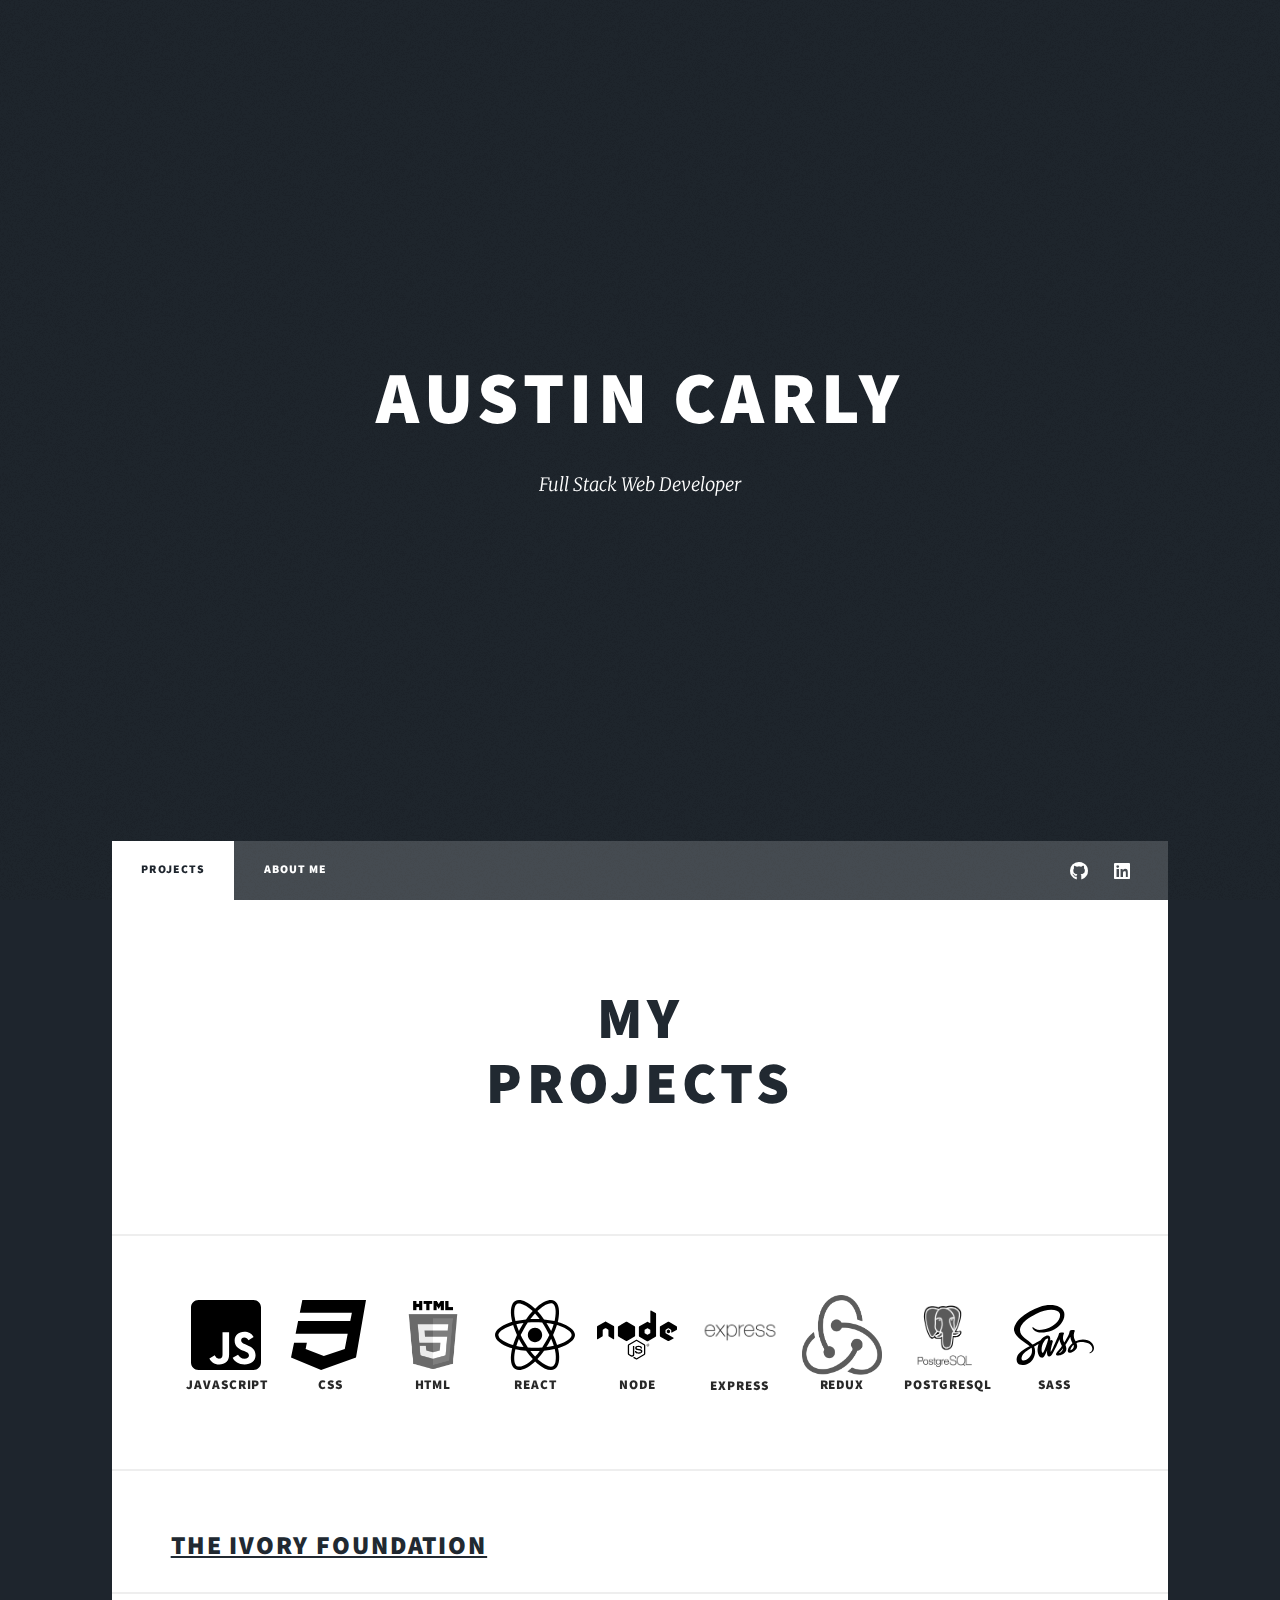
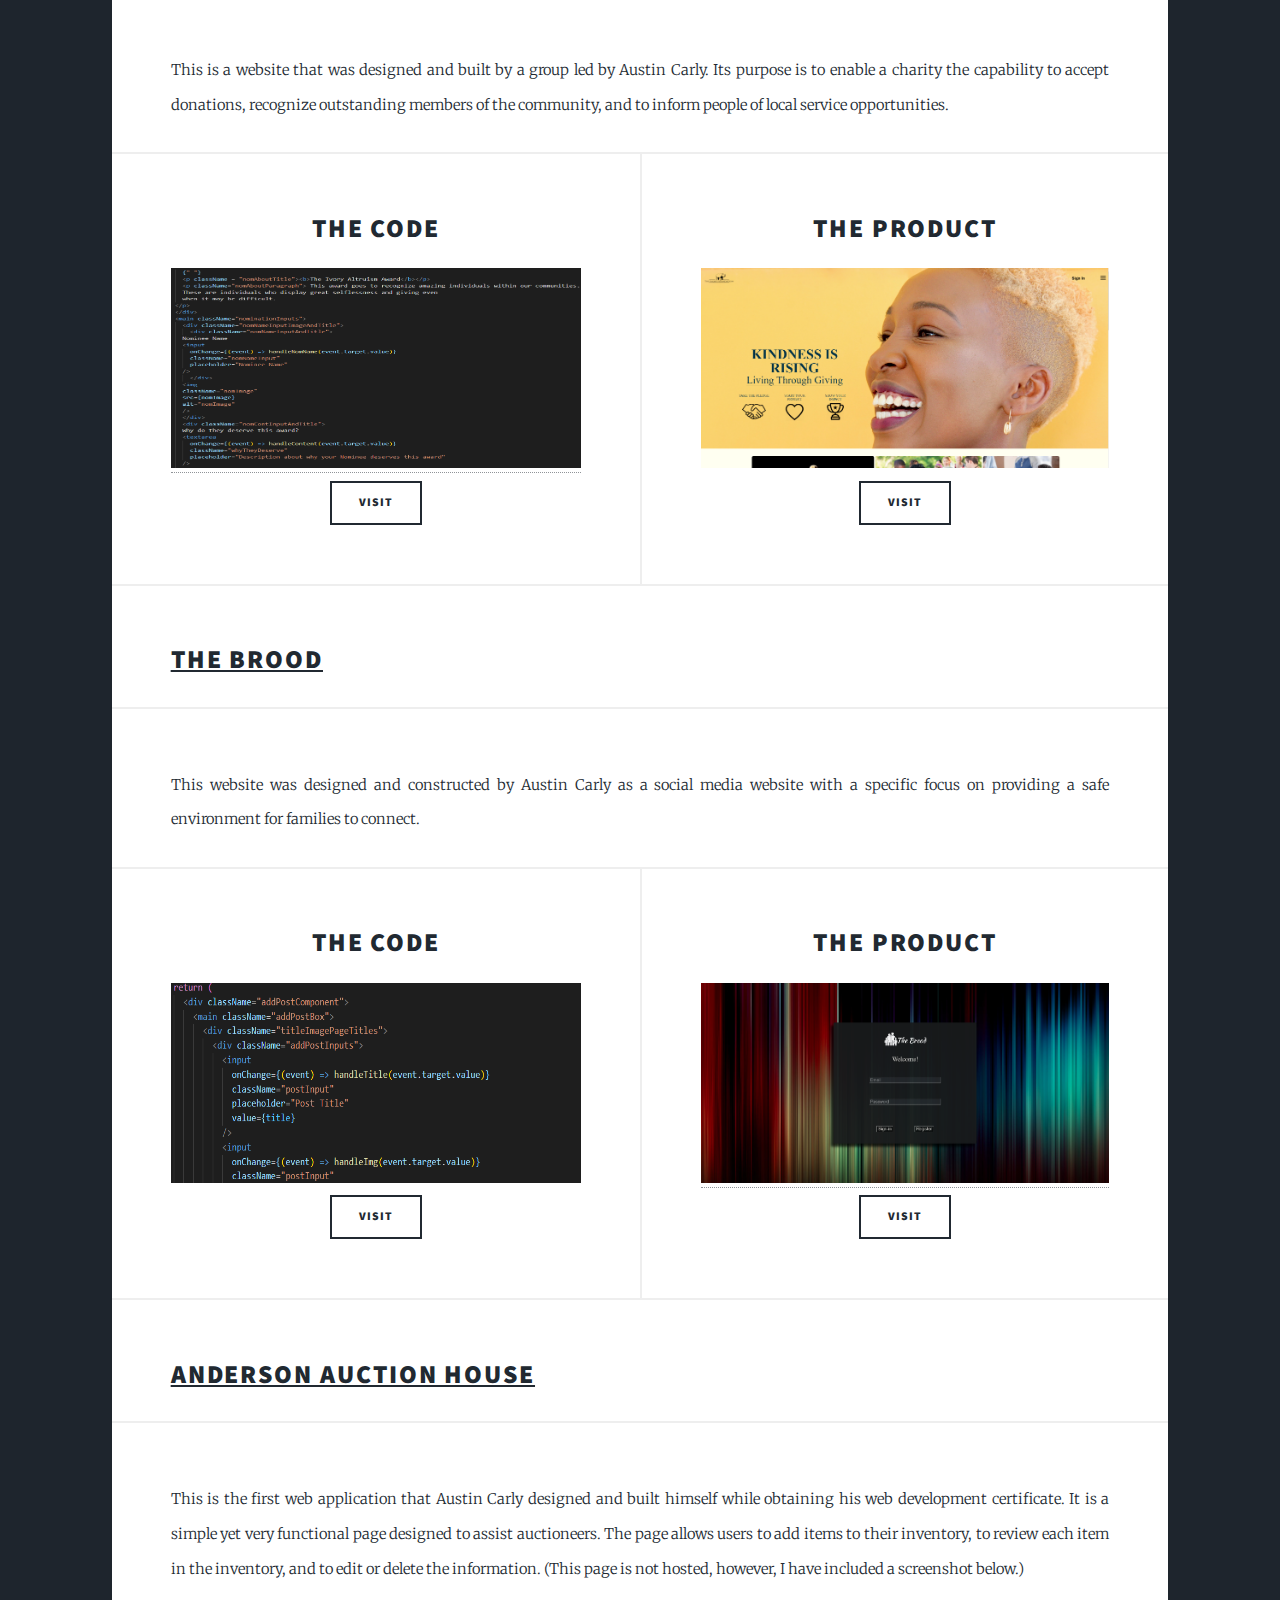
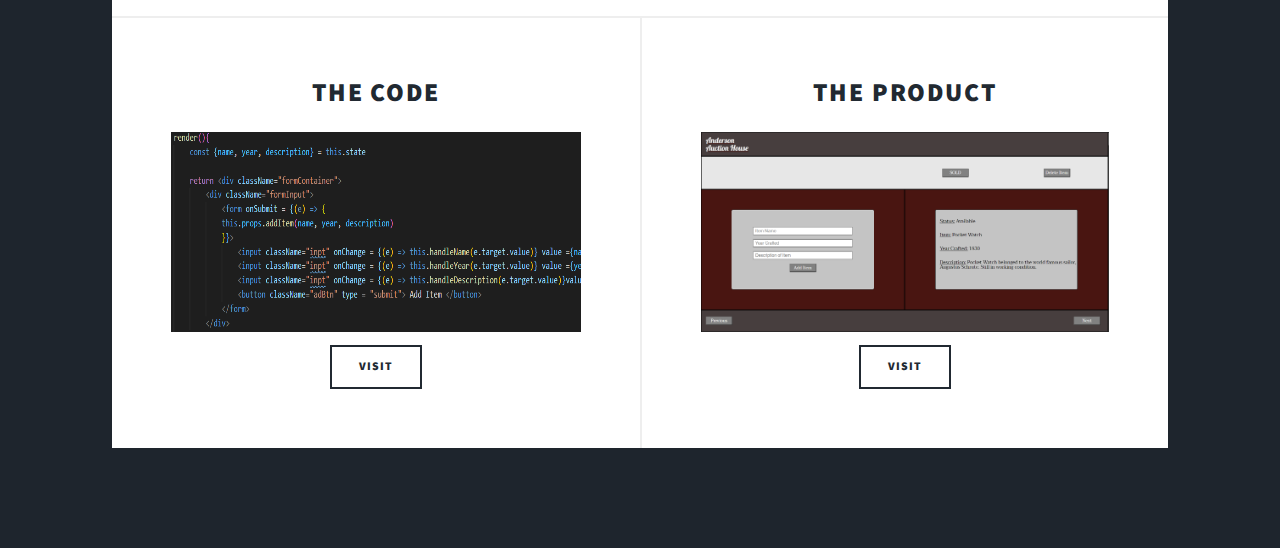
==== index.html @ 196fd8c6 "Add files via upload" ====
<!DOCTYPE HTML>
<!--
	Massively by HTML5 UP
	html5up.net | @ajlkn
	Free for personal and commercial use under the CCA 3.0 license (html5up.net/license)
-->
<html>
	<head>
		<title>Austin Carly Portfolio</title>
		<meta charset="utf-8" />
		<meta name="viewport" content="width=device-width, initial-scale=1, user-scalable=no" />
		<link rel="stylesheet" href="assets/css/main.css" />
		<noscript><link rel="stylesheet" href="assets/css/noscript.css" /></noscript>
	</head>
	<body class="is-preload">

		<!-- Wrapper -->
			<div id="wrapper" class="fade-in">

				<!-- Intro -->
					<div id="intro">
						<h1>Austin Carly</h1>
						<p>Full Stack Web Developer</p>
						<ul class="actions">
							<!-- <li><a href="#header" class="button icon solid solo fa-arrow-down scrolly">Continue</a></li> -->
						</ul>
					</div>

				<!-- Header -->
					<header id="header">
						<!-- <a href="index.html" class="logo">Massively</a> -->
					</header>

				<!-- Nav -->
					<nav id="nav">
						<ul class="links">
							<li class="active"><a href="index.html">Projects</a></li>
							<li><a href="about.html">About Me</a></li>
						</ul>
						<ul class="icons">
							<!-- <li><a href="#" class="icon brands fa-twitter"><span class="label">Twitter</span></a></li>
							<li><a href="#" class="icon brands fa-facebook-f"><span class="label">Facebook</span></a></li>
							<li><a href="#" class="icon brands fa-instagram"><span class="label">Instagram</span></a></li> -->
							<li><a href="https://github.com/arc12420" class="icon brands fa-github"><span class="label">GitHub</span></a></li>
							<li><a href="https://www.linkedin.com/in/austin-carly-21a58b1b4/" class="icon brands fa-linkedin"><span class="label">LinkedIn</span></a></li>
						</ul>
					</nav>

				<!-- Main -->
					<div id="main">

						<!-- Featured Post -->
							<article class="post featured">
								<header class="major">
									<h2>
										<!-- <a href="#"> -->
											My<br />
									Projects</a></h2>
									<!-- <p>Aenean ornare velit lacus varius enim ullamcorper proin aliquam<br />
									facilisis ante sed etiam magna interdum congue. Lorem ipsum dolor<br />
									amet nullam sed etiam veroeros.</p> -->
								<!-- </header>
								<a href="#" class="image main"><img src="images/pic01.jpg" alt="" /></a>
								<ul class="actions special">
									<li><a href="#" class="button large">Full Story</a></li>
								</ul> -->
							</article>

						<!-- Posts -->
						<h2>
							<ul class="icons major logo-box">
								<li class="icons major style1">
									<span class="icon">
										<img class="logo" src="./images/js-square-brands.svg" alt="React.js logo">
										<h5 class="logoTitle">Javascript</h5>
									</span>
								</li>
								<li class="icons major style1">
									<span class="icon">
										<img class="logo" src="./images/css3-brands.svg" alt="React.js logo">
										<h5 class="logoTitle">CSS</h5>
									</span>
								</li>
								</li>
								<li class="icons major style1">
									<span class="icon">
										<img class="logo" src="./images/5847f5bdcef1014c0b5e489c.png" alt="React.js logo">
										<h5 class="logoTitle">HTML</h5>
									</span>
								</li>
								<li class="icons major style1">
										<span class="icon">
											<img class="logo round" src="./images/react-brands.svg" alt="React.js logo">
											<h5 class="logoTitle">React</h5>
										</span>
									</li>
									<li class="icons major style1">
										<span class="icon">
											<img class="logo" src="./images/node-brands.svg" alt="React.js logo">
											<h5 class="logoTitle">Node</h5>
										</span>
									</li>
									<li class="icons major style1">
										<span class="icon">
											<img class="logo express-logo" src="./images/kisspng-node-js-express-js-javascript-solution-stack-web-a-5b22b9d57436d2.563861541529002453476.png" alt="React.js logo">
											<h5 class="logoTitle">Express</h5>
										</span>
									</li>
									<li class="icons major style1">
										<span class="icon">
											<img class="logo" src="./images/5848309bcef1014c0b5e4a9a.png" alt="React.js logo">
											<h5 class="logoTitle">Redux</h5>
										</span>
									</li>
									<li class="icons major style1 last-six">
										<span class="icon">
											<img class="logo" src="./images/kisspng-postgresql-database-logo-application-software-comp-iterative-consulting-web-development-prototyping-5b7c0d6d43a3e8.4852748515348565572771.png" alt="React.js logo">
											<h5 class="logoTitle">PostgresQL</h5>
										</span>
									</li>
										<li class="icons major style1 last-three last-four last-six">
											<span class="icon">
												<img class="logo" src="./images/sass-brands.svg" alt="React.js logo">
												<h5 class="logoTitle">Sass</h5>
											</span>
										</li>
									</ul>
						</h2>
						<h2><u>The Ivory Foundation</u></h2>
						<p>This is a website that was designed and built by a group led by Austin Carly. Its purpose is to enable a charity the capability to accept donations, recognize outstanding members of the community, and to inform people of local service opportunities.</p>
							<section class="posts">
								<article>
									<header>
										<h2><a href="#">The Code</a></h2>
									</header>
									<a href="https://github.com/arc12420/nomination-group-project" class="imageFit">
										<div class="webImg">
											<img src="images/The Ivory Foundation code snippet.PNG" alt="" /></a>
										</div>
									<a href="https://github.com/arc12420/nomination-group-project" class="button">Visit</a>
								</article>
								<article>
									<header>
										<h2><a href="#">The Product</a></h2>
									</header>
									<a href="https://ivory-foundation.com/#/" class="imageFit">
										<div class="webImg">
											<img src="images/The Ivory Foundation.PNG" alt="" />
										</div>
									</a>
									<a href="https://ivory-foundation.com/#/" class="button">Visit</a>
								</article>
							</section>
							<h2><u>The Brood</u></h2>
							<p>This website was designed and constructed by Austin Carly as a social media website with a specific focus on providing a safe environment for families to connect.</p>
								<section class="posts">
								<article>
									<header>
										<h2><a href="#">The Code</a></h2>
									</header>
									<a href="https://github.com/arc12420/austincarly-personal-project" class="imageFit">
										<div class="webImg">
											<img src="images/The Brood code snippet.PNG" alt="" />
										</div>
									</a>
									<a href="https://github.com/arc12420/austincarly-personal-project" class="button">Visit</a>
								</article>
								<article>
									<header>
										<h2><a href="#">The Product</a></h2>
									</header>
									<a href="https://thebrood.page/#/" class="imageFit">
										<div class="webImg">
											<img src="images/The Brood.PNG" alt="" /></a>
										</div>
									<a href="https://thebrood.page/#/" class="button">Visit</a>
								</article>
							</section>
							<h2><u>Anderson Auction House</u></h2>
							<p>This is the first web application that Austin Carly designed and built himself while obtaining his web development certificate. It is a simple yet very functional page designed to assist auctioneers. The page allows users to add items to their inventory, to review each item in the inventory, and to edit or delete the information.
								(This page is not hosted, however, I have included a screenshot below.)
								</i></p>
								<section class="posts">
								<article>
									<header>
										<h2><a href="#">The Code</a></h2>
									</header>
									<a href="https://github.com/arc12420/node-db-project" class="imageFit">
										<div class="webImg">
										<img src="images/Anderson Auction House code snippet.PNG" alt="" />
									</div>
									</a>
									<a href="https://github.com/arc12420/node-db-project" class="button">Visit</a>
								</article>
								<article>
									<header>
										<h2><a href="#">The Product</a></h2>
									</header>
									<a href="aahPic.html" class="imageFit">
										<div class="webImg">
											<img src="images/Anderson Auction House.PNG" alt="" />
										</div>
									</a>
									<a href="aahPic.html" class="button">Visit</a>
								</article>
							</section>

						<!-- Footer -->
							<!-- <footer> -->
								<!-- <div class="pagination">
									<a href="#" class="previous">Prev</a>
									<a href="#" class="page active">1</a>
									<a href="#" class="page">2</a>
									<a href="#" class="page">3</a>
									<span class="extra">&hellip;</span>
									<a href="#" class="page">8</a>
									<a href="#" class="page">9</a>
									<a href="#" class="page">10</a>
									<a href="#" class="next">Next</a>
								</div> -->
							<!-- </footer> -->

					</div>

				

				<!-- Copyright -->
					<!-- <div id="copyright">
						<ul><li>&copy; Untitled</li><li>Design: <a href="https://html5up.net">HTML5 UP</a></li></ul>
					</div>

			</div> -->

		<!-- Scripts -->
			<script src="assets/js/jquery.min.js"></script>
			<script src="assets/js/jquery.scrollex.min.js"></script>
			<script src="assets/js/jquery.scrolly.min.js"></script>
			<script src="assets/js/browser.min.js"></script>
			<script src="assets/js/breakpoints.min.js"></script>
			<script src="assets/js/util.js"></script>
			<script src="assets/js/main.js"></script>

	</body>
</html>
---- assets/css/main.css ----
@import url(fontawesome-all.min.css);
@import url("https://fonts.googleapis.com/css?family=Merriweather:300,700,300italic,700italic|Source+Sans+Pro:900");

/*
	Massively by HTML5 UP
	html5up.net | @ajlkn
	Free for personal and commercial use under the CCA 3.0 license (html5up.net/license)
*/

html, body, div, span, applet, object,
iframe, h1, h2, h3, h4, h5, h6, p, blockquote,
pre, a, abbr, acronym, address, big, cite,
code, del, dfn, em, img, ins, kbd, q, s, samp,
small, strike, strong, sub, sup, tt, var, b,
u, i, center, dl, dt, dd, ol, ul, li, fieldset,
form, label, legend, table, caption, tbody,
tfoot, thead, tr, th, td, article, aside,
canvas, details, embed, figure, figcaption,
footer, header, hgroup, menu, nav, output, ruby,
section, summary, time, mark, audio, video {
	margin: 0;
	padding: 0;
	border: 0;
	font-size: 100%;
	font: inherit;
	vertical-align: baseline;}

article, aside, details, figcaption, figure,
footer, header, hgroup, menu, nav, section {
	display: block;}

body {
	line-height: 1;
}

ol, ul {
	list-style: none;
}

blockquote, q {
	quotes: none;
}

	blockquote:before, blockquote:after, q:before, q:after {
		content: '';
		content: none;
	}

table {
	border-collapse: collapse;
	border-spacing: 0;
}

body {
	-webkit-text-size-adjust: none;
}

mark {
	background-color: transparent;
	color: inherit;
}

input::-moz-focus-inner {
	border: 0;
	padding: 0;
}

input, select, textarea {
	-moz-appearance: none;
	-webkit-appearance: none;
	-ms-appearance: none;
	appearance: none;
}

.logo.express-logo{
	margin-top: 12px;
	margin-bottom: 20px;
	height:unset;
	width: unset;
	width: 80px;
	height:auto;
}

/* Basic */

	@-ms-viewport {
		width: device-width;
	}

	body {
		-ms-overflow-style: scrollbar;
	}

	@media screen and (max-width: 480px) {

		html, body {
			min-width: 320px;
		}

	}

	html {
		box-sizing: border-box;
	}

	*, *:before, *:after {
		box-sizing: inherit;
	}

	body {
		background-color: #1e252d;
	}

		body.is-preload *, body.is-preload *:before, body.is-preload *:after {
			-moz-animation: none !important;
			-webkit-animation: none !important;
			-ms-animation: none !important;
			animation: none !important;
			-moz-transition: none !important;
			-webkit-transition: none !important;
			-ms-transition: none !important;
			transition: none !important;
		}

/* Type */

	html {
		font-size: 16pt;
	}

		@media screen and (max-width: 1680px) {

			html {
				font-size: 12pt;
			}

		}

		@media screen and (max-width: 1280px) {

			html {
				font-size: 11pt;
			}

		}

		@media screen and (max-width: 360px) {

			html {
				font-size: 10pt;
			}

		}

	body {
		color: #212931;
	}

	body, input, select, textarea {
		font-family: "Merriweather", Georgia, serif;
		font-weight: 300;
		font-size: 1rem;
		line-height: 2.375;
	}

	a {
		-moz-transition: color 0.2s ease-in-out, background-color 0.2s ease-in-out, border-color 0.2s ease-in-out, box-shadow 0.2s ease-in-out;
		-webkit-transition: color 0.2s ease-in-out, background-color 0.2s ease-in-out, border-color 0.2s ease-in-out, box-shadow 0.2s ease-in-out;
		-ms-transition: color 0.2s ease-in-out, background-color 0.2s ease-in-out, border-color 0.2s ease-in-out, box-shadow 0.2s ease-in-out;
		transition: color 0.2s ease-in-out, background-color 0.2s ease-in-out, border-color 0.2s ease-in-out, box-shadow 0.2s ease-in-out;
		border-bottom: dotted 1px;
		text-decoration: none;
	}

		a:hover {
			border-bottom-color: transparent;
		}

	strong, b {
		font-weight: 600;
	}

	em, i {
		font-style: italic;
	}

	p {
		text-align: justify;
		margin: 0 0 2rem 0;
	}

	h1, h2, h3, h4, h5, h6 {
		font-family: "Source Sans Pro", Helvetica, sans-serif;
		font-weight: 900;
		line-height: 1.5;
		letter-spacing: 0.075em;
		text-transform: uppercase;
		margin: 0 0 1rem 0;
	}

		h1 a, h2 a, h3 a, h4 a, h5 a, h6 a {
			border-bottom: 0;
			color: inherit;
			text-decoration: none;
		}

	h1 {
		font-size: 4rem;
		line-height: 1.1;
		margin: 0 0 2rem 0;
	}

	h2 {
		font-size: 1.75rem;
		line-height: 1.3;
		margin: 0 0 1.5rem 0;
	}

	h3 {
		font-size: 1.25rem;
		margin: 0 0 1.5rem 0;
	}

	h4 {
		font-size: 1rem;
	}

	h5 {
		font-size: 0.9rem;
	}

	h6 {
		font-size: 0.8rem;
	}

	sub {
		font-size: 0.8rem;
		position: relative;
		top: 0.5rem;
	}

	sup {
		font-size: 0.8rem;
		position: relative;
		top: -0.5rem;
	}

	blockquote {
		border-left: solid 4px;
		font-style: italic;
		margin: 0 0 2rem 0;
		padding: 0.5rem 0 0.5rem 2rem;
	}

	code {
		border: solid 2px;
		font-family: "Courier New", monospace;
		font-size: 0.9rem;
		margin: 0 0.25rem;
		padding: 0.25rem 0.65rem;
	}

	pre {
		-webkit-overflow-scrolling: touch;
		font-family: "Courier New", monospace;
		font-size: 0.9rem;
		margin: 0 0 2rem 0;
	}

		pre code {
			display: block;
			line-height: 1.75;
			padding: 1rem 1.5rem;
			overflow-x: auto;
		}

	hr {
		border: 0;
		border-bottom: solid 2px;
		margin: 3rem 0;
	}

		hr.major {
			margin: 5rem 0;
		}

	.align-left {
		text-align: left;
	}

	.align-center {
		text-align: center;
	}

	.align-right {
		text-align: right;
	}

	input, select, textarea {
		color: #212931;
	}

	a {
		color: #212931;
		border-bottom-color: rgba(33, 41, 49, 0.5);
	}

		a:hover {
			border-bottom-color: transparent;
			color: #18bfef !important;
		}

	strong, b {
		color: #212931;
	}

	h1, h2, h3, h4, h5, h6 {
		color: #212931;
	}

	blockquote {
		border-left-color: #eeeeee;
	}

	code {
		background: rgba(220, 220, 220, 0.25);
		border-color: #eeeeee;
	}

	hr {
		border-bottom-color: #eeeeee;
	}

/* Row */

	.row {
		display: flex;
		flex-wrap: wrap;
		box-sizing: border-box;
		align-items: stretch;
	}

		.row > * {
			box-sizing: border-box;
		}

		.row.gtr-uniform > * > :last-child {
			margin-bottom: 0;
		}

		.row.aln-left {
			justify-content: flex-start;
		}

		.row.aln-center {
			justify-content: center;
		}

		.row.aln-right {
			justify-content: flex-end;
		}

		.row.aln-top {
			align-items: flex-start;
		}

		.row.aln-middle {
			align-items: center;
		}

		.row.aln-bottom {
			align-items: flex-end;
		}

		.row > .imp {
			order: -1;
		}

		.row > .col-1 {
			width: 8.33333%;
		}

		.row > .off-1 {
			margin-left: 8.33333%;
		}

		.row > .col-2 {
			width: 16.66667%;
		}

		.row > .off-2 {
			margin-left: 16.66667%;
		}

		.row > .col-3 {
			width: 25%;
		}

		.row > .off-3 {
			margin-left: 25%;
		}

		.row > .col-4 {
			width: 33.33333%;
		}

		.row > .off-4 {
			margin-left: 33.33333%;
		}

		.row > .col-5 {
			width: 41.66667%;
		}

		.row > .off-5 {
			margin-left: 41.66667%;
		}

		.row > .col-6 {
			width: 50%;
		}

		.row > .off-6 {
			margin-left: 50%;
		}

		.row > .col-7 {
			width: 58.33333%;
		}

		.row > .off-7 {
			margin-left: 58.33333%;
		}

		.row > .col-8 {
			width: 66.66667%;
		}

		.row > .off-8 {
			margin-left: 66.66667%;
		}

		.row > .col-9 {
			width: 75%;
		}

		.row > .off-9 {
			margin-left: 75%;
		}

		.row > .col-10 {
			width: 83.33333%;
		}

		.row > .off-10 {
			margin-left: 83.33333%;
		}

		.row > .col-11 {
			width: 91.66667%;
		}

		.row > .off-11 {
			margin-left: 91.66667%;
		}

		.row > .col-12 {
			width: 100%;
		}

		.row > .off-12 {
			margin-left: 100%;
		}

		.row.gtr-0 {
			margin-top: 0;
			margin-left: 0rem;
		}

			.row.gtr-0 > * {
				padding: 0 0 0 0rem;
			}

			.row.gtr-0.gtr-uniform {
				margin-top: 0rem;
			}

				.row.gtr-0.gtr-uniform > * {
					padding-top: 0rem;
				}

		.row.gtr-25 {
			margin-top: 0;
			margin-left: -0.375rem;
		}

			.row.gtr-25 > * {
				padding: 0 0 0 0.375rem;
			}

			.row.gtr-25.gtr-uniform {
				margin-top: -0.375rem;
			}

				.row.gtr-25.gtr-uniform > * {
					padding-top: 0.375rem;
				}

		.row.gtr-50 {
			margin-top: 0;
			margin-left: -0.75rem;
		}

			.row.gtr-50 > * {
				padding: 0 0 0 0.75rem;
			}

			.row.gtr-50.gtr-uniform {
				margin-top: -0.75rem;
			}

				.row.gtr-50.gtr-uniform > * {
					padding-top: 0.75rem;
				}

		.row {
			margin-top: 0;
			margin-left: -1.5rem;
		}

			.row > * {
				padding: 0 0 0 1.5rem;
			}

			.row.gtr-uniform {
				margin-top: -1.5rem;
			}

				.row.gtr-uniform > * {
					padding-top: 1.5rem;
				}

		.row.gtr-150 {
			margin-top: 0;
			margin-left: -2.25rem;
		}

			.row.gtr-150 > * {
				padding: 0 0 0 2.25rem;
			}

			.row.gtr-150.gtr-uniform {
				margin-top: -2.25rem;
			}

				.row.gtr-150.gtr-uniform > * {
					padding-top: 2.25rem;
				}

		.row.gtr-200 {
			margin-top: 0;
			margin-left: -3rem;
		}

			.row.gtr-200 > * {
				padding: 0 0 0 3rem;
			}

			.row.gtr-200.gtr-uniform {
				margin-top: -3rem;
			}

				.row.gtr-200.gtr-uniform > * {
					padding-top: 3rem;
				}

		@media screen and (max-width: 1680px) {

			.row {
				display: flex;
				flex-wrap: wrap;
				box-sizing: border-box;
				align-items: stretch;
			}

				.row > * {
					box-sizing: border-box;
				}

				.row.gtr-uniform > * > :last-child {
					margin-bottom: 0;
				}

				.row.aln-left {
					justify-content: flex-start;
				}

				.row.aln-center {
					justify-content: center;
				}

				.row.aln-right {
					justify-content: flex-end;
				}

				.row.aln-top {
					align-items: flex-start;
				}

				.row.aln-middle {
					align-items: center;
				}

				.row.aln-bottom {
					align-items: flex-end;
				}

				.row > .imp-xlarge {
					order: -1;
				}

				.row > .col-1-xlarge {
					width: 8.33333%;
				}

				.row > .off-1-xlarge {
					margin-left: 8.33333%;
				}

				.row > .col-2-xlarge {
					width: 16.66667%;
				}

				.row > .off-2-xlarge {
					margin-left: 16.66667%;
				}

				.row > .col-3-xlarge {
					width: 25%;
				}

				.row > .off-3-xlarge {
					margin-left: 25%;
				}

				.row > .col-4-xlarge {
					width: 33.33333%;
				}

				.row > .off-4-xlarge {
					margin-left: 33.33333%;
				}

				.row > .col-5-xlarge {
					width: 41.66667%;
				}

				.row > .off-5-xlarge {
					margin-left: 41.66667%;
				}

				.row > .col-6-xlarge {
					width: 50%;
				}

				.row > .off-6-xlarge {
					margin-left: 50%;
				}

				.row > .col-7-xlarge {
					width: 58.33333%;
				}

				.row > .off-7-xlarge {
					margin-left: 58.33333%;
				}

				.row > .col-8-xlarge {
					width: 66.66667%;
				}

				.row > .off-8-xlarge {
					margin-left: 66.66667%;
				}

				.row > .col-9-xlarge {
					width: 75%;
				}

				.row > .off-9-xlarge {
					margin-left: 75%;
				}

				.row > .col-10-xlarge {
					width: 83.33333%;
				}

				.row > .off-10-xlarge {
					margin-left: 83.33333%;
				}

				.row > .col-11-xlarge {
					width: 91.66667%;
				}

				.row > .off-11-xlarge {
					margin-left: 91.66667%;
				}

				.row > .col-12-xlarge {
					width: 100%;
				}

				.row > .off-12-xlarge {
					margin-left: 100%;
				}

				.row.gtr-0 {
					margin-top: 0;
					margin-left: 0rem;
				}

					.row.gtr-0 > * {
						padding: 0 0 0 0rem;
					}

					.row.gtr-0.gtr-uniform {
						margin-top: 0rem;
					}

						.row.gtr-0.gtr-uniform > * {
							padding-top: 0rem;
						}

				.row.gtr-25 {
					margin-top: 0;
					margin-left: -0.375rem;
				}

					.row.gtr-25 > * {
						padding: 0 0 0 0.375rem;
					}

					.row.gtr-25.gtr-uniform {
						margin-top: -0.375rem;
					}

						.row.gtr-25.gtr-uniform > * {
							padding-top: 0.375rem;
						}

				.row.gtr-50 {
					margin-top: 0;
					margin-left: -0.75rem;
				}

					.row.gtr-50 > * {
						padding: 0 0 0 0.75rem;
					}

					.row.gtr-50.gtr-uniform {
						margin-top: -0.75rem;
					}

						.row.gtr-50.gtr-uniform > * {
							padding-top: 0.75rem;
						}

				.row {
					margin-top: 0;
					margin-left: -1.5rem;
				}

					.row > * {
						padding: 0 0 0 1.5rem;
					}

					.row.gtr-uniform {
						margin-top: -1.5rem;
					}

						.row.gtr-uniform > * {
							padding-top: 1.5rem;
						}

				.row.gtr-150 {
					margin-top: 0;
					margin-left: -2.25rem;
				}

					.row.gtr-150 > * {
						padding: 0 0 0 2.25rem;
					}

					.row.gtr-150.gtr-uniform {
						margin-top: -2.25rem;
					}

						.row.gtr-150.gtr-uniform > * {
							padding-top: 2.25rem;
						}

				.row.gtr-200 {
					margin-top: 0;
					margin-left: -3rem;
				}

					.row.gtr-200 > * {
						padding: 0 0 0 3rem;
					}

					.row.gtr-200.gtr-uniform {
						margin-top: -3rem;
					}

						.row.gtr-200.gtr-uniform > * {
							padding-top: 3rem;
						}

		}

		@media screen and (max-width: 1280px) {

			.row {
				display: flex;
				flex-wrap: wrap;
				box-sizing: border-box;
				align-items: stretch;
			}

				.row > * {
					box-sizing: border-box;
				}

				.row.gtr-uniform > * > :last-child {
					margin-bottom: 0;
				}

				.row.aln-left {
					justify-content: flex-start;
				}

				.row.aln-center {
					justify-content: center;
				}

				.row.aln-right {
					justify-content: flex-end;
				}

				.row.aln-top {
					align-items: flex-start;
				}

				.row.aln-middle {
					align-items: center;
				}

				.row.aln-bottom {
					align-items: flex-end;
				}

				.row > .imp-large {
					order: -1;
				}

				.row > .col-1-large {
					width: 8.33333%;
				}

				.row > .off-1-large {
					margin-left: 8.33333%;
				}

				.row > .col-2-large {
					width: 16.66667%;
				}

				.row > .off-2-large {
					margin-left: 16.66667%;
				}

				.row > .col-3-large {
					width: 25%;
				}

				.row > .off-3-large {
					margin-left: 25%;
				}

				.row > .col-4-large {
					width: 33.33333%;
				}

				.row > .off-4-large {
					margin-left: 33.33333%;
				}

				.row > .col-5-large {
					width: 41.66667%;
				}

				.row > .off-5-large {
					margin-left: 41.66667%;
				}

				.row > .col-6-large {
					width: 50%;
				}

				.row > .off-6-large {
					margin-left: 50%;
				}

				.row > .col-7-large {
					width: 58.33333%;
				}

				.row > .off-7-large {
					margin-left: 58.33333%;
				}

				.row > .col-8-large {
					width: 66.66667%;
				}

				.row > .off-8-large {
					margin-left: 66.66667%;
				}

				.row > .col-9-large {
					width: 75%;
				}

				.row > .off-9-large {
					margin-left: 75%;
				}

				.row > .col-10-large {
					width: 83.33333%;
				}

				.row > .off-10-large {
					margin-left: 83.33333%;
				}

				.row > .col-11-large {
					width: 91.66667%;
				}

				.row > .off-11-large {
					margin-left: 91.66667%;
				}

				.row > .col-12-large {
					width: 100%;
				}

				.row > .off-12-large {
					margin-left: 100%;
				}

				.row.gtr-0 {
					margin-top: 0;
					margin-left: 0rem;
				}

					.row.gtr-0 > * {
						padding: 0 0 0 0rem;
					}

					.row.gtr-0.gtr-uniform {
						margin-top: 0rem;
					}

						.row.gtr-0.gtr-uniform > * {
							padding-top: 0rem;
						}

				.row.gtr-25 {
					margin-top: 0;
					margin-left: -0.375rem;
				}

					.row.gtr-25 > * {
						padding: 0 0 0 0.375rem;
					}

					.row.gtr-25.gtr-uniform {
						margin-top: -0.375rem;
					}

						.row.gtr-25.gtr-uniform > * {
							padding-top: 0.375rem;
						}

				.row.gtr-50 {
					margin-top: 0;
					margin-left: -0.75rem;
				}

					.row.gtr-50 > * {
						padding: 0 0 0 0.75rem;
					}

					.row.gtr-50.gtr-uniform {
						margin-top: -0.75rem;
					}

						.row.gtr-50.gtr-uniform > * {
							padding-top: 0.75rem;
						}

				.row {
					margin-top: 0;
					margin-left: -1.5rem;
				}

					.row > * {
						padding: 0 0 0 1.5rem;
					}

					.row.gtr-uniform {
						margin-top: -1.5rem;
					}

						.row.gtr-uniform > * {
							padding-top: 1.5rem;
						}

				.row.gtr-150 {
					margin-top: 0;
					margin-left: -2.25rem;
				}

					.row.gtr-150 > * {
						padding: 0 0 0 2.25rem;
					}

					.row.gtr-150.gtr-uniform {
						margin-top: -2.25rem;
					}

						.row.gtr-150.gtr-uniform > * {
							padding-top: 2.25rem;
						}

				.row.gtr-200 {
					margin-top: 0;
					margin-left: -3rem;
				}

					.row.gtr-200 > * {
						padding: 0 0 0 3rem;
					}

					.row.gtr-200.gtr-uniform {
						margin-top: -3rem;
					}

						.row.gtr-200.gtr-uniform > * {
							padding-top: 3rem;
						}

		}

		@media screen and (max-width: 980px) {

			.row {
				display: flex;
				flex-wrap: wrap;
				box-sizing: border-box;
				align-items: stretch;
			}

				.row > * {
					box-sizing: border-box;
				}

				.row.gtr-uniform > * > :last-child {
					margin-bottom: 0;
				}

				.row.aln-left {
					justify-content: flex-start;
				}

				.row.aln-center {
					justify-content: center;
				}

				.row.aln-right {
					justify-content: flex-end;
				}

				.row.aln-top {
					align-items: flex-start;
				}

				.row.aln-middle {
					align-items: center;
				}

				.row.aln-bottom {
					align-items: flex-end;
				}

				.row > .imp-medium {
					order: -1;
				}

				.row > .col-1-medium {
					width: 8.33333%;
				}

				.row > .off-1-medium {
					margin-left: 8.33333%;
				}

				.row > .col-2-medium {
					width: 16.66667%;
				}

				.row > .off-2-medium {
					margin-left: 16.66667%;
				}

				.row > .col-3-medium {
					width: 25%;
				}

				.row > .off-3-medium {
					margin-left: 25%;
				}

				.row > .col-4-medium {
					width: 33.33333%;
				}

				.row > .off-4-medium {
					margin-left: 33.33333%;
				}

				.row > .col-5-medium {
					width: 41.66667%;
				}

				.row > .off-5-medium {
					margin-left: 41.66667%;
				}

				.row > .col-6-medium {
					width: 50%;
				}

				.row > .off-6-medium {
					margin-left: 50%;
				}

				.row > .col-7-medium {
					width: 58.33333%;
				}

				.row > .off-7-medium {
					margin-left: 58.33333%;
				}

				.row > .col-8-medium {
					width: 66.66667%;
				}

				.row > .off-8-medium {
					margin-left: 66.66667%;
				}

				.row > .col-9-medium {
					width: 75%;
				}

				.row > .off-9-medium {
					margin-left: 75%;
				}

				.row > .col-10-medium {
					width: 83.33333%;
				}

				.row > .off-10-medium {
					margin-left: 83.33333%;
				}

				.row > .col-11-medium {
					width: 91.66667%;
				}

				.row > .off-11-medium {
					margin-left: 91.66667%;
				}

				.row > .col-12-medium {
					width: 100%;
				}

				.row > .off-12-medium {
					margin-left: 100%;
				}

				.row.gtr-0 {
					margin-top: 0;
					margin-left: 0rem;
				}

					.row.gtr-0 > * {
						padding: 0 0 0 0rem;
					}

					.row.gtr-0.gtr-uniform {
						margin-top: 0rem;
					}

						.row.gtr-0.gtr-uniform > * {
							padding-top: 0rem;
						}

				.row.gtr-25 {
					margin-top: 0;
					margin-left: -0.375rem;
				}

					.row.gtr-25 > * {
						padding: 0 0 0 0.375rem;
					}

					.row.gtr-25.gtr-uniform {
						margin-top: -0.375rem;
					}

						.row.gtr-25.gtr-uniform > * {
							padding-top: 0.375rem;
						}

				.row.gtr-50 {
					margin-top: 0;
					margin-left: -0.75rem;
				}

					.row.gtr-50 > * {
						padding: 0 0 0 0.75rem;
					}

					.row.gtr-50.gtr-uniform {
						margin-top: -0.75rem;
					}

						.row.gtr-50.gtr-uniform > * {
							padding-top: 0.75rem;
						}

				.row {
					margin-top: 0;
					margin-left: -1.5rem;
				}

					.row > * {
						padding: 0 0 0 1.5rem;
					}

					.row.gtr-uniform {
						margin-top: -1.5rem;
					}

						.row.gtr-uniform > * {
							padding-top: 1.5rem;
						}

				.row.gtr-150 {
					margin-top: 0;
					margin-left: -2.25rem;
				}

					.row.gtr-150 > * {
						padding: 0 0 0 2.25rem;
					}

					.row.gtr-150.gtr-uniform {
						margin-top: -2.25rem;
					}

						.row.gtr-150.gtr-uniform > * {
							padding-top: 2.25rem;
						}

				.row.gtr-200 {
					margin-top: 0;
					margin-left: -3rem;
				}

					.row.gtr-200 > * {
						padding: 0 0 0 3rem;
					}

					.row.gtr-200.gtr-uniform {
						margin-top: -3rem;
					}

						.row.gtr-200.gtr-uniform > * {
							padding-top: 3rem;
						}

		}

		@media screen and (max-width: 736px) {

			.row {
				display: flex;
				flex-wrap: wrap;
				box-sizing: border-box;
				align-items: stretch;
			}

				.row > * {
					box-sizing: border-box;
				}

				.row.gtr-uniform > * > :last-child {
					margin-bottom: 0;
				}

				.row.aln-left {
					justify-content: flex-start;
				}

				.row.aln-center {
					justify-content: center;
				}

				.row.aln-right {
					justify-content: flex-end;
				}

				.row.aln-top {
					align-items: flex-start;
				}

				.row.aln-middle {
					align-items: center;
				}

				.row.aln-bottom {
					align-items: flex-end;
				}

				.row > .imp-small {
					order: -1;
				}

				.row > .col-1-small {
					width: 8.33333%;
				}

				.row > .off-1-small {
					margin-left: 8.33333%;
				}

				.row > .col-2-small {
					width: 16.66667%;
				}

				.row > .off-2-small {
					margin-left: 16.66667%;
				}

				.row > .col-3-small {
					width: 25%;
				}

				.row > .off-3-small {
					margin-left: 25%;
				}

				.row > .col-4-small {
					width: 33.33333%;
				}

				.row > .off-4-small {
					margin-left: 33.33333%;
				}

				.row > .col-5-small {
					width: 41.66667%;
				}

				.row > .off-5-small {
					margin-left: 41.66667%;
				}

				.row > .col-6-small {
					width: 50%;
				}

				.row > .off-6-small {
					margin-left: 50%;
				}

				.row > .col-7-small {
					width: 58.33333%;
				}

				.row > .off-7-small {
					margin-left: 58.33333%;
				}

				.row > .col-8-small {
					width: 66.66667%;
				}

				.row > .off-8-small {
					margin-left: 66.66667%;
				}

				.row > .col-9-small {
					width: 75%;
				}

				.row > .off-9-small {
					margin-left: 75%;
				}

				.row > .col-10-small {
					width: 83.33333%;
				}

				.row > .off-10-small {
					margin-left: 83.33333%;
				}

				.row > .col-11-small {
					width: 91.66667%;
				}

				.row > .off-11-small {
					margin-left: 91.66667%;
				}

				.row > .col-12-small {
					width: 100%;
				}

				.row > .off-12-small {
					margin-left: 100%;
				}

				.row.gtr-0 {
					margin-top: 0;
					margin-left: 0rem;
				}

					.row.gtr-0 > * {
						padding: 0 0 0 0rem;
					}

					.row.gtr-0.gtr-uniform {
						margin-top: 0rem;
					}

						.row.gtr-0.gtr-uniform > * {
							padding-top: 0rem;
						}

				.row.gtr-25 {
					margin-top: 0;
					margin-left: -0.375rem;
				}

					.row.gtr-25 > * {
						padding: 0 0 0 0.375rem;
					}

					.row.gtr-25.gtr-uniform {
						margin-top: -0.375rem;
					}

						.row.gtr-25.gtr-uniform > * {
							padding-top: 0.375rem;
						}

				.row.gtr-50 {
					margin-top: 0;
					margin-left: -0.75rem;
				}

					.row.gtr-50 > * {
						padding: 0 0 0 0.75rem;
					}

					.row.gtr-50.gtr-uniform {
						margin-top: -0.75rem;
					}

						.row.gtr-50.gtr-uniform > * {
							padding-top: 0.75rem;
						}

				.row {
					margin-top: 0;
					margin-left: -1.5rem;
				}

					.row > * {
						padding: 0 0 0 1.5rem;
					}

					.row.gtr-uniform {
						margin-top: -1.5rem;
					}

						.row.gtr-uniform > * {
							padding-top: 1.5rem;
						}

				.row.gtr-150 {
					margin-top: 0;
					margin-left: -2.25rem;
				}

					.row.gtr-150 > * {
						padding: 0 0 0 2.25rem;
					}

					.row.gtr-150.gtr-uniform {
						margin-top: -2.25rem;
					}

						.row.gtr-150.gtr-uniform > * {
							padding-top: 2.25rem;
						}

				.row.gtr-200 {
					margin-top: 0;
					margin-left: -3rem;
				}

					.row.gtr-200 > * {
						padding: 0 0 0 3rem;
					}

					.row.gtr-200.gtr-uniform {
						margin-top: -3rem;
					}

						.row.gtr-200.gtr-uniform > * {
							padding-top: 3rem;
						}

		}

		@media screen and (max-width: 480px) {

			.row {
				display: flex;
				flex-wrap: wrap;
				box-sizing: border-box;
				align-items: stretch;
			}

				.row > * {
					box-sizing: border-box;
				}

				.row.gtr-uniform > * > :last-child {
					margin-bottom: 0;
				}

				.row.aln-left {
					justify-content: flex-start;
				}

				.row.aln-center {
					justify-content: center;
				}

				.row.aln-right {
					justify-content: flex-end;
				}

				.row.aln-top {
					align-items: flex-start;
				}

				.row.aln-middle {
					align-items: center;
				}

				.row.aln-bottom {
					align-items: flex-end;
				}

				.row > .imp-xsmall {
					order: -1;
				}

				.row > .col-1-xsmall {
					width: 8.33333%;
				}

				.row > .off-1-xsmall {
					margin-left: 8.33333%;
				}

				.row > .col-2-xsmall {
					width: 16.66667%;
				}

				.row > .off-2-xsmall {
					margin-left: 16.66667%;
				}

				.row > .col-3-xsmall {
					width: 25%;
				}

				.row > .off-3-xsmall {
					margin-left: 25%;
				}

				.row > .col-4-xsmall {
					width: 33.33333%;
				}

				.row > .off-4-xsmall {
					margin-left: 33.33333%;
				}

				.row > .col-5-xsmall {
					width: 41.66667%;
				}

				.row > .off-5-xsmall {
					margin-left: 41.66667%;
				}

				.row > .col-6-xsmall {
					width: 50%;
				}

				.row > .off-6-xsmall {
					margin-left: 50%;
				}

				.row > .col-7-xsmall {
					width: 58.33333%;
				}

				.row > .off-7-xsmall {
					margin-left: 58.33333%;
				}

				.row > .col-8-xsmall {
					width: 66.66667%;
				}

				.row > .off-8-xsmall {
					margin-left: 66.66667%;
				}

				.row > .col-9-xsmall {
					width: 75%;
				}

				.row > .off-9-xsmall {
					margin-left: 75%;
				}

				.row > .col-10-xsmall {
					width: 83.33333%;
				}

				.row > .off-10-xsmall {
					margin-left: 83.33333%;
				}

				.row > .col-11-xsmall {
					width: 91.66667%;
				}

				.row > .off-11-xsmall {
					margin-left: 91.66667%;
				}

				.row > .col-12-xsmall {
					width: 100%;
				}

				.row > .off-12-xsmall {
					margin-left: 100%;
				}

				.row.gtr-0 {
					margin-top: 0;
					margin-left: 0rem;
				}

					.row.gtr-0 > * {
						padding: 0 0 0 0rem;
					}

					.row.gtr-0.gtr-uniform {
						margin-top: 0rem;
					}

						.row.gtr-0.gtr-uniform > * {
							padding-top: 0rem;
						}

				.row.gtr-25 {
					margin-top: 0;
					margin-left: -0.375rem;
				}

					.row.gtr-25 > * {
						padding: 0 0 0 0.375rem;
					}

					.row.gtr-25.gtr-uniform {
						margin-top: -0.375rem;
					}

						.row.gtr-25.gtr-uniform > * {
							padding-top: 0.375rem;
						}

				.row.gtr-50 {
					margin-top: 0;
					margin-left: -0.75rem;
				}

					.row.gtr-50 > * {
						padding: 0 0 0 0.75rem;
					}

					.row.gtr-50.gtr-uniform {
						margin-top: -0.75rem;
					}

						.row.gtr-50.gtr-uniform > * {
							padding-top: 0.75rem;
						}

				.row {
					margin-top: 0;
					margin-left: -1.5rem;
				}

					.row > * {
						padding: 0 0 0 1.5rem;
					}

					.row.gtr-uniform {
						margin-top: -1.5rem;
					}

						.row.gtr-uniform > * {
							padding-top: 1.5rem;
						}

				.row.gtr-150 {
					margin-top: 0;
					margin-left: -2.25rem;
				}

					.row.gtr-150 > * {
						padding: 0 0 0 2.25rem;
					}

					.row.gtr-150.gtr-uniform {
						margin-top: -2.25rem;
					}

						.row.gtr-150.gtr-uniform > * {
							padding-top: 2.25rem;
						}

				.row.gtr-200 {
					margin-top: 0;
					margin-left: -3rem;
				}

					.row.gtr-200 > * {
						padding: 0 0 0 3rem;
					}

					.row.gtr-200.gtr-uniform {
						margin-top: -3rem;
					}

						.row.gtr-200.gtr-uniform > * {
							padding-top: 3rem;
						}

		}

		@media screen and (max-width: 360px) {

			.row {
				display: flex;
				flex-wrap: wrap;
				box-sizing: border-box;
				align-items: stretch;
			}

				.row > * {
					box-sizing: border-box;
				}

				.row.gtr-uniform > * > :last-child {
					margin-bottom: 0;
				}

				.row.aln-left {
					justify-content: flex-start;
				}

				.row.aln-center {
					justify-content: center;
				}

				.row.aln-right {
					justify-content: flex-end;
				}

				.row.aln-top {
					align-items: flex-start;
				}

				.row.aln-middle {
					align-items: center;
				}

				.row.aln-bottom {
					align-items: flex-end;
				}

				.row > .imp-xxsmall {
					order: -1;
				}

				.row > .col-1-xxsmall {
					width: 8.33333%;
				}

				.row > .off-1-xxsmall {
					margin-left: 8.33333%;
				}

				.row > .col-2-xxsmall {
					width: 16.66667%;
				}

				.row > .off-2-xxsmall {
					margin-left: 16.66667%;
				}

				.row > .col-3-xxsmall {
					width: 25%;
				}

				.row > .off-3-xxsmall {
					margin-left: 25%;
				}

				.row > .col-4-xxsmall {
					width: 33.33333%;
				}

				.row > .off-4-xxsmall {
					margin-left: 33.33333%;
				}

				.row > .col-5-xxsmall {
					width: 41.66667%;
				}

				.row > .off-5-xxsmall {
					margin-left: 41.66667%;
				}

				.row > .col-6-xxsmall {
					width: 50%;
				}

				.row > .off-6-xxsmall {
					margin-left: 50%;
				}

				.row > .col-7-xxsmall {
					width: 58.33333%;
				}

				.row > .off-7-xxsmall {
					margin-left: 58.33333%;
				}

				.row > .col-8-xxsmall {
					width: 66.66667%;
				}

				.row > .off-8-xxsmall {
					margin-left: 66.66667%;
				}

				.row > .col-9-xxsmall {
					width: 75%;
				}

				.row > .off-9-xxsmall {
					margin-left: 75%;
				}

				.row > .col-10-xxsmall {
					width: 83.33333%;
				}

				.row > .off-10-xxsmall {
					margin-left: 83.33333%;
				}

				.row > .col-11-xxsmall {
					width: 91.66667%;
				}

				.row > .off-11-xxsmall {
					margin-left: 91.66667%;
				}

				.row > .col-12-xxsmall {
					width: 100%;
				}

				.row > .off-12-xxsmall {
					margin-left: 100%;
				}

				.row.gtr-0 {
					margin-top: 0;
					margin-left: 0rem;
				}

					.row.gtr-0 > * {
						padding: 0 0 0 0rem;
					}

					.row.gtr-0.gtr-uniform {
						margin-top: 0rem;
					}

						.row.gtr-0.gtr-uniform > * {
							padding-top: 0rem;
						}

				.row.gtr-25 {
					margin-top: 0;
					margin-left: -0.375rem;
				}

					.row.gtr-25 > * {
						padding: 0 0 0 0.375rem;
					}

					.row.gtr-25.gtr-uniform {
						margin-top: -0.375rem;
					}

						.row.gtr-25.gtr-uniform > * {
							padding-top: 0.375rem;
						}

				.row.gtr-50 {
					margin-top: 0;
					margin-left: -0.75rem;
				}

					.row.gtr-50 > * {
						padding: 0 0 0 0.75rem;
					}

					.row.gtr-50.gtr-uniform {
						margin-top: -0.75rem;
					}

						.row.gtr-50.gtr-uniform > * {
							padding-top: 0.75rem;
						}

				.row {
					margin-top: 0;
					margin-left: -1.5rem;
				}

					.row > * {
						padding: 0 0 0 1.5rem;
					}

					.row.gtr-uniform {
						margin-top: -1.5rem;
					}

						.row.gtr-uniform > * {
							padding-top: 1.5rem;
						}

				.row.gtr-150 {
					margin-top: 0;
					margin-left: -2.25rem;
				}

					.row.gtr-150 > * {
						padding: 0 0 0 2.25rem;
					}

					.row.gtr-150.gtr-uniform {
						margin-top: -2.25rem;
					}

						.row.gtr-150.gtr-uniform > * {
							padding-top: 2.25rem;
						}

				.row.gtr-200 {
					margin-top: 0;
					margin-left: -3rem;
				}

					.row.gtr-200 > * {
						padding: 0 0 0 3rem;
					}

					.row.gtr-200.gtr-uniform {
						margin-top: -3rem;
					}

						.row.gtr-200.gtr-uniform > * {
							padding-top: 3rem;
						}

		}

/* Box */

	.box {
		border: solid 2px;
		margin-bottom: 2rem;
		padding: 1.5rem;
	}

		.box > :last-child,
		.box > :last-child > :last-child,
		.box > :last-child > :last-child > :last-child {
			margin-bottom: 0;
		}

		.box.alt {
			border: 0;
			border-radius: 0;
			padding: 0;
		}

	.box {
		border-color: #eeeeee;
	}

/* Button */

	input[type="submit"],
	input[type="reset"],
	input[type="button"],
	button,
	.button {
		-moz-appearance: none;
		-webkit-appearance: none;
		-ms-appearance: none;
		appearance: none;
		-moz-transition: background-color 0.2s ease-in-out, box-shadow 0.2s ease-in-out, color 0.2s ease-in-out;
		-webkit-transition: background-color 0.2s ease-in-out, box-shadow 0.2s ease-in-out, color 0.2s ease-in-out;
		-ms-transition: background-color 0.2s ease-in-out, box-shadow 0.2s ease-in-out, color 0.2s ease-in-out;
		transition: background-color 0.2s ease-in-out, box-shadow 0.2s ease-in-out, color 0.2s ease-in-out;
		border: 0;
		border-radius: 0;
		cursor: pointer;
		display: inline-block;
		font-family: "Source Sans Pro", Helvetica, sans-serif;
		font-size: 0.8rem;
		font-weight: 900;
		letter-spacing: 0.075em;
		height: 3rem;
		line-height: 3rem;
		padding: 0 2rem;
		text-align: center;
		text-decoration: none;
		text-transform: uppercase;
		white-space: nowrap;
	}

		input[type="submit"].icon:before,
		input[type="reset"].icon:before,
		input[type="button"].icon:before,
		button.icon:before,
		.button.icon:before {
			margin-right: 0.5rem;
		}

		input[type="submit"].icon.solo,
		input[type="reset"].icon.solo,
		input[type="button"].icon.solo,
		button.icon.solo,
		.button.icon.solo {
			position: relative;
			width: 4rem;
			height: 4rem;
			line-height: 4rem;
			border-radius: 4rem;
			text-indent: 4rem;
			overflow: hidden;
			padding: 0;
			white-space: nowrap;
		}

			input[type="submit"].icon.solo:before,
			input[type="reset"].icon.solo:before,
			input[type="button"].icon.solo:before,
			button.icon.solo:before,
			.button.icon.solo:before {
				position: absolute;
				display: block;
				top: 0;
				left: 0;
				width: inherit;
				height: inherit;
				line-height: inherit;
				font-size: 1.25rem;
				margin-right: 0;
				text-align: center;
				text-indent: 0;
			}

		input[type="submit"].fit,
		input[type="reset"].fit,
		input[type="button"].fit,
		button.fit,
		.button.fit {
			width: 100%;
		}

		input[type="submit"].small,
		input[type="reset"].small,
		input[type="button"].small,
		button.small,
		.button.small {
			font-size: 0.7rem;
			height: 2.5rem;
			line-height: 2.5rem;
			padding: 0 1.5rem;
		}

		input[type="submit"].large,
		input[type="reset"].large,
		input[type="button"].large,
		button.large,
		.button.large {
			font-size: 0.9rem;
			height: 3.5rem;
			line-height: 3.5rem;
			padding: 0 2.75rem;
		}

		@media screen and (max-width: 980px) {

			input[type="submit"],
			input[type="reset"],
			input[type="button"],
			button,
			.button {
				font-size: 0.9rem;
				height: 3.25rem;
				line-height: 3.25rem;
			}

				input[type="submit"].large,
				input[type="reset"].large,
				input[type="button"].large,
				button.large,
				.button.large {
					font-size: 1rem;
					height: 3.75rem;
					line-height: 3.75rem;
				}

		}

		input[type="submit"].disabled, input[type="submit"]:disabled,
		input[type="reset"].disabled,
		input[type="reset"]:disabled,
		input[type="button"].disabled,
		input[type="button"]:disabled,
		button.disabled,
		button:disabled,
		.button.disabled,
		.button:disabled {
			pointer-events: none;
			opacity: 0.25;
		}

	input[type="submit"],
	input[type="reset"],
	input[type="button"],
	button,
	.button {
		background-color: transparent;
		box-shadow: inset 0 0 0 2px #212931;
		color: #212931 !important;
	}

		input[type="submit"]:hover,
		input[type="reset"]:hover,
		input[type="button"]:hover,
		button:hover,
		.button:hover {
			box-shadow: inset 0 0 0 2px #18bfef;
			color: #18bfef !important;
		}

		input[type="submit"].primary,
		input[type="reset"].primary,
		input[type="button"].primary,
		button.primary,
		.button.primary {
			background-color: #212931;
			box-shadow: none;
			color: #ffffff !important;
		}

			input[type="submit"].primary:hover,
			input[type="reset"].primary:hover,
			input[type="button"].primary:hover,
			button.primary:hover,
			.button.primary:hover {
				background-color: #18bfef;
			}

/* Form */

	form {
		margin: 0 0 2rem 0;
	}

		form > :last-child {
			margin-bottom: 0;
		}

		form > .fields {
			display: -moz-flex;
			display: -webkit-flex;
			display: -ms-flex;
			display: flex;
			-moz-flex-wrap: wrap;
			-webkit-flex-wrap: wrap;
			-ms-flex-wrap: wrap;
			flex-wrap: wrap;
			width: calc(100% + 3rem);
			margin: -1.5rem 0 2rem -1.5rem;
		}

			form > .fields > .field {
				-moz-flex-grow: 0;
				-webkit-flex-grow: 0;
				-ms-flex-grow: 0;
				flex-grow: 0;
				-moz-flex-shrink: 0;
				-webkit-flex-shrink: 0;
				-ms-flex-shrink: 0;
				flex-shrink: 0;
				padding: 1.5rem 0 0 1.5rem;
				width: calc(100% - 1.5rem);
			}

				form > .fields > .field.half {
					width: calc(50% - 0.75rem);
				}

				form > .fields > .field.third {
					width: calc(100%/3 - 0.5rem);
				}

				form > .fields > .field.quarter {
					width: calc(25% - 0.375rem);
				}

		@media screen and (max-width: 480px) {

			form > .fields {
				width: calc(100% + 3rem);
				margin: -1.5rem 0 2rem -1.5rem;
			}

				form > .fields > .field {
					padding: 1.5rem 0 0 1.5rem;
					width: calc(100% - 1.5rem);
				}

					form > .fields > .field.half {
						width: calc(100% - 1.5rem);
					}

					form > .fields > .field.third {
						width: calc(100% - 1.5rem);
					}

					form > .fields > .field.quarter {
						width: calc(100% - 1.5rem);
					}

		}

	label {
		display: block;
		font-family: "Source Sans Pro", Helvetica, sans-serif;
		font-weight: 900;
		line-height: 1.5;
		letter-spacing: 0.075em;
		font-size: 0.8rem;
		text-transform: uppercase;
		margin: 0 0 0.75rem 0;
	}

		@media screen and (max-width: 980px) {

			label {
				font-size: 0.9rem;
			}

		}

	input[type="text"],
	input[type="password"],
	input[type="email"],
	select,
	textarea {
		-moz-appearance: none;
		-webkit-appearance: none;
		-ms-appearance: none;
		appearance: none;
		background: transparent;
		border-radius: 0;
		border: solid 2px;
		color: inherit;
		display: block;
		outline: 0;
		padding: 0 1rem;
		text-decoration: none;
		width: 100%;
	}

		input[type="text"]:invalid,
		input[type="password"]:invalid,
		input[type="email"]:invalid,
		select:invalid,
		textarea:invalid {
			box-shadow: none;
		}

	select {
		background-size: 1.25rem;
		background-repeat: no-repeat;
		background-position: calc(100% - 1rem) center;
		height: 3rem;
		padding-right: 3rem;
		text-overflow: ellipsis;
	}

		select:focus::-ms-value {
			background-color: transparent;
		}

		select::-ms-expand {
			display: none;
		}

	input[type="text"],
	input[type="password"],
	input[type="email"],
	select {
		height: 3rem;
	}

	textarea {
		padding: 0.75rem 1rem;
	}

	input[type="checkbox"],
	input[type="radio"] {
		-moz-appearance: none;
		-webkit-appearance: none;
		-ms-appearance: none;
		appearance: none;
		display: block;
		float: left;
		margin-right: -2rem;
		opacity: 0;
		width: 1rem;
		z-index: -1;
	}

		input[type="checkbox"] + label,
		input[type="radio"] + label {
			text-decoration: none;
			cursor: pointer;
			display: inline-block;
			font-size: 1rem;
			letter-spacing: 0;
			font-family: "Merriweather", Georgia, serif;
			text-transform: none;
			font-weight: 300;
			padding-left: 2.8rem;
			padding-right: 1rem;
			position: relative;
		}

			input[type="checkbox"] + label:before,
			input[type="radio"] + label:before {
				-moz-osx-font-smoothing: grayscale;
				-webkit-font-smoothing: antialiased;
				display: inline-block;
				font-style: normal;
				font-variant: normal;
				text-rendering: auto;
				line-height: 1;
				text-transform: none !important;
				font-family: 'Font Awesome 5 Free';
				font-weight: 900;
			}

			input[type="checkbox"] + label:before,
			input[type="radio"] + label:before {
				border-radius: 0;
				border: solid 2px;
				content: '';
				display: inline-block;
				font-size: 0.8rem;
				height: 1.8rem;
				left: 0;
				line-height: 1.65rem;
				position: absolute;
				text-align: center;
				top: -0.125rem;
				width: 1.8rem;
			}

		input[type="checkbox"]:checked + label:before,
		input[type="radio"]:checked + label:before {
			content: '\f00c';
		}

	input[type="checkbox"] + label:before {
		border-radius: 0;
	}

	input[type="radio"] + label:before {
		border-radius: 100%;
	}

	::-webkit-input-placeholder {
		opacity: 1.0;
	}

	:-moz-placeholder {
		opacity: 1.0;
	}

	::-moz-placeholder {
		opacity: 1.0;
	}

	:-ms-input-placeholder {
		opacity: 1.0;
	}

	label {
		color: #212931;
	}

	input[type="text"],
	input[type="password"],
	input[type="email"],
	select,
	textarea {
		border-color: #eeeeee;
	}

		input[type="text"]:focus,
		input[type="password"]:focus,
		input[type="email"]:focus,
		select:focus,
		textarea:focus {
			border-color: #18bfef;
		}

	select {
		background-image: url("data:image/svg+xml;charset=utf8,%3Csvg xmlns='http://www.w3.org/2000/svg' width='40' height='40' preserveAspectRatio='none' viewBox='0 0 40 40'%3E%3Cpath d='M9.4,12.3l10.4,10.4l10.4-10.4c0.2-0.2,0.5-0.4,0.9-0.4c0.3,0,0.6,0.1,0.9,0.4l3.3,3.3c0.2,0.2,0.4,0.5,0.4,0.9 c0,0.4-0.1,0.6-0.4,0.9L20.7,31.9c-0.2,0.2-0.5,0.4-0.9,0.4c-0.3,0-0.6-0.1-0.9-0.4L4.3,17.3c-0.2-0.2-0.4-0.5-0.4-0.9 c0-0.4,0.1-0.6,0.4-0.9l3.3-3.3c0.2-0.2,0.5-0.4,0.9-0.4S9.1,12.1,9.4,12.3z' fill='%23eeeeee' /%3E%3C/svg%3E");
	}

		select option {
			background-color: #ffffff;
			color: #212931;
		}

	.select-wrapper:before {
		color: #eeeeee;
	}

	input[type="checkbox"] + label,
	input[type="radio"] + label {
		color: #212931;
	}

		input[type="checkbox"] + label:before,
		input[type="radio"] + label:before {
			border-color: #eeeeee;
		}

	input[type="checkbox"]:checked + label:before,
	input[type="radio"]:checked + label:before {
		background-color: #212931;
		border-color: #212931;
		color: #ffffff;
	}

	input[type="checkbox"]:focus + label:before,
	input[type="radio"]:focus + label:before {
		border-color: #18bfef;
	}

	::-webkit-input-placeholder {
		color: #909498 !important;
	}

	:-moz-placeholder {
		color: #909498 !important;
	}

	::-moz-placeholder {
		color: #909498 !important;
	}

	:-ms-input-placeholder {
		color: #909498 !important;
	}

	.formerize-placeholder {
		color: #909498 !important;
	}

/* Icon */

	.icon {
		text-decoration: none;
		border-bottom: none;
		position: relative;
	}

		.icon:before {
			-moz-osx-font-smoothing: grayscale;
			-webkit-font-smoothing: antialiased;
			display: inline-block;
			font-style: normal;
			font-variant: normal;
			text-rendering: auto;
			line-height: 1;
			text-transform: none !important;
			font-family: 'Font Awesome 5 Free';
			font-weight: 400;
		}

		.icon > .label {
			display: none;
		}

		.icon:before {
			line-height: inherit;
		}

		.icon.solid:before {
			font-weight: 900;
		}

		.icon.brands:before {
			font-family: 'Font Awesome 5 Brands';
		}

/* Image */

	.image {
		border: 0;
		display: inline-block;
		position: relative;
	}

		.image img {
			display: block;
		}

		.image.left, .image.right {
			max-width: 40%;
		}

			.image.left img, .image.right img {
				width: 100%;
			}

		.image.left {
			float: left;
			margin: 0 2rem 2rem 0;
			top: 0.75rem;
		}

		.image.right {
			float: right;
			margin: 0 0 2rem 2rem;
			top: 0.75rem;
		}

		.image.fit {
			display: block;
			margin: 2.5rem 0;
			width: 100%;
		}

			.image.fit:first-child {
				margin-top: 0;
			}

			.image.fit img {
				width: 100%;
			}

		.image.main {
			display: block;
			margin: 4rem 0;
			width: 100%;
		}

			.image.main:first-child {
				margin-top: 0;
			}

			.image.main img {
				width: 100%;
			}

		@media screen and (max-width: 736px) {

			.image.fit {
				margin: 2rem 0;
			}

			.image.main {
				margin: 2rem 0;
			}

		}

	a.image {
		overflow: hidden;
	}

		a.image img {
			-moz-transition: -moz-transform 0.2s ease-out;
			-webkit-transition: -webkit-transform 0.2s ease-out;
			-ms-transition: -ms-transform 0.2s ease-out;
			transition: transform 0.2s ease-out;
		}

		a.image:hover img {
			-moz-transform: scale(1.05);
			-webkit-transform: scale(1.05);
			-ms-transform: scale(1.05);
			transform: scale(1.05);
		}

/* Actions */

	ul.actions {
		display: -moz-flex;
		display: -webkit-flex;
		display: -ms-flex;
		display: flex;
		cursor: default;
		list-style: none;
		margin-left: -1rem;
		padding-left: 0;
	}

		ul.actions li {
			padding: 0 0 0 1rem;
			vertical-align: middle;
		}

		ul.actions.special {
			-moz-justify-content: center;
			-webkit-justify-content: center;
			-ms-justify-content: center;
			justify-content: center;
			width: 100%;
			margin-left: 0;
		}

			ul.actions.special li:first-child {
				padding-left: 0;
			}

		ul.actions.stacked {
			-moz-flex-direction: column;
			-webkit-flex-direction: column;
			-ms-flex-direction: column;
			flex-direction: column;
			margin-left: 0;
		}

			ul.actions.stacked li {
				padding: 1.3rem 0 0 0;
			}

				ul.actions.stacked li:first-child {
					padding-top: 0;
				}

		ul.actions.fit {
			width: calc(100% + 1rem);
		}

			ul.actions.fit li {
				-moz-flex-grow: 1;
				-webkit-flex-grow: 1;
				-ms-flex-grow: 1;
				flex-grow: 1;
				-moz-flex-shrink: 1;
				-webkit-flex-shrink: 1;
				-ms-flex-shrink: 1;
				flex-shrink: 1;
				width: 100%;
			}

				ul.actions.fit li > * {
					width: 100%;
				}

			ul.actions.fit.stacked {
				width: 100%;
			}

		@media screen and (max-width: 480px) {

			ul.actions:not(.fixed) {
				-moz-flex-direction: column;
				-webkit-flex-direction: column;
				-ms-flex-direction: column;
				flex-direction: column;
				margin-left: 0;
				width: 100% !important;
			}

				ul.actions:not(.fixed) li {
					-moz-flex-grow: 1;
					-webkit-flex-grow: 1;
					-ms-flex-grow: 1;
					flex-grow: 1;
					-moz-flex-shrink: 1;
					-webkit-flex-shrink: 1;
					-ms-flex-shrink: 1;
					flex-shrink: 1;
					padding: 1rem 0 0 0;
					text-align: center;
					width: 100%;
				}

					ul.actions:not(.fixed) li > * {
						width: 100%;
					}

					ul.actions:not(.fixed) li:first-child {
						padding-top: 0;
					}

					ul.actions:not(.fixed) li input[type="submit"],
					ul.actions:not(.fixed) li input[type="reset"],
					ul.actions:not(.fixed) li input[type="button"],
					ul.actions:not(.fixed) li button,
					ul.actions:not(.fixed) li .button {
						width: 100%;
					}

						ul.actions:not(.fixed) li input[type="submit"].icon:before,
						ul.actions:not(.fixed) li input[type="reset"].icon:before,
						ul.actions:not(.fixed) li input[type="button"].icon:before,
						ul.actions:not(.fixed) li button.icon:before,
						ul.actions:not(.fixed) li .button.icon:before {
							margin-left: -0.5rem;
						}

		}

/* Icons */

	ul.icons {
		cursor: default;
		list-style: none;
		padding-left: 0;
	}

		ul.icons li {
			display: inline-block;
			padding: 0 0.5rem 0 0;
			vertical-align: middle;
		}

			ul.icons li:last-child {
				padding-right: 0;
			}

			ul.icons li .icon:before {
				width: 2.25rem;
				height: 2.25rem;
				line-height: 2.25rem;
				display: inline-block;
				text-align: center;
				border-radius: 100%;
				font-size: 1.25rem;
			}

		ul.icons.alt li .icon:before {
			-moz-transition: color 0.2s ease-in-out, background-color 0.2s ease-in-out, border-color 0.2s ease-in-out, box-shadow 0.2s ease-in-out;
			-webkit-transition: color 0.2s ease-in-out, background-color 0.2s ease-in-out, border-color 0.2s ease-in-out, box-shadow 0.2s ease-in-out;
			-ms-transition: color 0.2s ease-in-out, background-color 0.2s ease-in-out, border-color 0.2s ease-in-out, box-shadow 0.2s ease-in-out;
			transition: color 0.2s ease-in-out, background-color 0.2s ease-in-out, border-color 0.2s ease-in-out, box-shadow 0.2s ease-in-out;
			font-size: 1rem;
		}

/* List */

	ol {
		list-style: decimal;
		margin: 0 0 2rem 0;
		padding-left: 1.25rem;
	}

		ol li {
			padding-left: 0.25rem;
		}

	ul {
		list-style: disc;
		margin: 0 0 2rem 0;
		padding-left: 1rem;
	}

		ul li {
			padding-left: 0.5rem;
		}

		ul.divided {
			list-style: none;
			padding-left: 0;
		}

			ul.divided li {
				border-top: solid 1px;
				padding: 0.5rem 0;
			}

				ul.divided li:first-child {
					border-top: 0;
					padding-top: 0;
				}

	dl {
		margin: 0 0 2rem 0;
	}

		dl dt {
			display: block;
			font-weight: 600;
			margin: 0 0 1rem 0;
		}

		dl dd {
			margin-left: 2rem;
		}

	ul.divided li {
		border-top-color: #eeeeee;
	}

	ul.icons li a.icon:hover:before {
		color: #18bfef;
	}

	ul.icons.alt li .icon:before {
		box-shadow: inset 0 0 0 2px #eeeeee;
	}

	ul.icons.alt li a.icon:hover:before {
		box-shadow: inset 0 0 0 2px #18bfef;
	}

/* Section/Article */

	section.special, article.special {
		text-align: center;
	}

	header {
		cursor: default;
	}

		header > .date {
			display: block;
			font-size: 0.8rem;
			height: 1;
			margin: 0 0 1rem 0;
			position: relative;
		}

		header > p {
			font-style: italic;
		}

		header > h1 + p {
			font-size: 1.1rem;
			margin-top: -0.5rem;
			line-height: 2;
		}

		header > h2 + p {
			font-size: 1rem;
			margin-top: -0.75rem;
		}

		header > h3 + p {
			font-size: 0.9rem;
			margin-top: -0.75rem;
		}

		header > h4 + p {
			font-size: 0.8rem;
			margin-top: -0.75rem;
		}

		header.major {
			margin: 0 0 4rem 0;
			text-align: center;
		}

			header.major > :last-child {
				margin-bottom: 0;
			}

			header.major > p {
				margin-top: 0;
				text-align: center;
			}

			header.major > .date {
				font-size: 1rem;
				margin: 0 0 4rem 0;
			}

				header.major > .date:before, header.major > .date:after {
					content: '';
					display: block;
					position: absolute;
					top: 50%;
					width: calc(50% - 6rem);
					border-top: solid 2px;
				}

				header.major > .date:before {
					left: 0;
				}

				header.major > .date:after {
					right: 0;
				}

		@media screen and (max-width: 980px) {

			header br {
				display: none;
			}

		}

		@media screen and (max-width: 736px) {

			header.major {
				margin: 0 0 2rem 0;
			}

		}

	header.major .date:before, header.major .date:after {
		border-top-color: #eeeeee;
	}

/* Table */

	.table-wrapper {
		-webkit-overflow-scrolling: touch;
		overflow-x: auto;
	}

	table {
		margin: 0 0 2rem 0;
		width: 100%;
	}

		table tbody tr {
			border: solid 1px;
			border-left: 0;
			border-right: 0;
		}

		table td {
			padding: 0.75rem 0.75rem;
		}

		table th {
			font-family: "Source Sans Pro", Helvetica, sans-serif;
			font-size: 0.8rem;
			font-weight: 900;
			letter-spacing: 0.075em;
			line-height: 1.5;
			padding: 0 0.75rem 0.75rem 0.75rem;
			text-align: left;
			text-transform: uppercase;
		}

			@media screen and (max-width: 980px) {

				table th {
					font-size: 0.9rem;
				}

			}

		table thead {
			border-bottom: solid 2px;
		}

		table tfoot {
			border-top: solid 2px;
		}

		table.alt {
			border-collapse: separate;
		}

			table.alt tbody tr td {
				border: solid 1px;
				border-left-width: 0;
				border-top-width: 0;
			}

				table.alt tbody tr td:first-child {
					border-left-width: 1px;
				}

			table.alt tbody tr:first-child td {
				border-top-width: 1px;
			}

			table.alt thead {
				border-bottom: 0;
			}

			table.alt tfoot {
				border-top: 0;
			}

	table tbody tr {
		border-color: #eeeeee;
	}

		table tbody tr:nth-child(2n + 1) {
			background-color: rgba(220, 220, 220, 0.25);
		}

	table th {
		color: #212931;
	}

	table thead {
		border-bottom-color: #eeeeee;
	}

	table tfoot {
		border-top-color: #eeeeee;
	}

	table.alt tbody tr td {
		border-color: #eeeeee;
	}

/* Pagination */

	.pagination {
		display: -moz-inline-flex;
		display: -webkit-inline-flex;
		display: -ms-inline-flex;
		display: inline-flex;
		-moz-user-select: none;
		-webkit-user-select: none;
		-ms-user-select: none;
		user-select: none;
		cursor: default;
		list-style: none;
		margin: 0 0 2rem 2px;
		padding: 0;
	}

		.pagination a, .pagination span {
			-moz-transition: background-color 0.2s ease-in-out, border-color 0.2s ease-in-out, box-shadow 0.2s ease-in-out, color 0.2s ease-in-out;
			-webkit-transition: background-color 0.2s ease-in-out, border-color 0.2s ease-in-out, box-shadow 0.2s ease-in-out, color 0.2s ease-in-out;
			-ms-transition: background-color 0.2s ease-in-out, border-color 0.2s ease-in-out, box-shadow 0.2s ease-in-out, color 0.2s ease-in-out;
			transition: background-color 0.2s ease-in-out, border-color 0.2s ease-in-out, box-shadow 0.2s ease-in-out, color 0.2s ease-in-out;
			border: solid 2px;
			display: inline-block;
			font-family: "Source Sans Pro", Helvetica, sans-serif;
			font-size: 0.8rem;
			font-weight: 900;
			height: 3rem;
			letter-spacing: 0.075em;
			line-height: calc(3rem - 4px);
			margin-left: -2px;
			min-width: 3rem;
			position: relative;
			text-align: center;
			text-decoration: none;
			text-transform: uppercase;
		}

		.pagination .next, .pagination .previous {
			text-decoration: none;
			padding: 0 1.75rem;
		}

			.pagination .next:before, .pagination .previous:before {
				-moz-osx-font-smoothing: grayscale;
				-webkit-font-smoothing: antialiased;
				display: inline-block;
				font-style: normal;
				font-variant: normal;
				text-rendering: auto;
				line-height: 1;
				text-transform: none !important;
				font-family: 'Font Awesome 5 Free';
				font-weight: 900;
			}

			.pagination .next:before, .pagination .previous:before {
				display: inline-block;
				color: inherit !important;
				line-height: inherit;
			}

		.pagination .previous:before {
			content: '\f104';
			margin-right: 0.9375em;
		}

		.pagination .next:before {
			content: '\f105';
			float: right;
			margin-left: 0.9375em;
		}

		@media screen and (max-width: 980px) {

			.pagination a, .pagination span {
				font-size: 0.9rem;
			}

		}

		@media screen and (max-width: 480px) {

			.pagination .page, .pagination .extra {
				display: none;
			}

		}

	.pagination a, .pagination span {
		border-color: #eeeeee;
	}

	.pagination a {
		color: #212931 !important;
	}

		.pagination a:hover {
			color: #18bfef !important;
			border-color: #18bfef;
			z-index: 1;
		}

			.pagination a:hover + a,
			.pagination a:hover + span {
				border-left-color: #18bfef;
			}

		.pagination a.active {
			background-color: #eeeeee;
		}

	.pagination span {
		color: #eeeeee;
	}

/* Wrapper */

	#wrapper {
		-moz-transition: opacity 0.5s ease;
		-webkit-transition: opacity 0.5s ease;
		-ms-transition: opacity 0.5s ease;
		transition: opacity 0.5s ease;
		position: relative;
		z-index: 1;
		overflow: hidden;
	}
	.aboutPad{
		height:100%;
		width: 100%;
		margin-top: 300px;
	}
	.imageAbout{
		width:unset;
		display: flex;
		justify-content: center;
		height: auto;
		max-height: unset;
		min-height: unset;
		

	}

	img{
		max-height:200px;
		min-height: 200px;
		width:100%;

	}

	.imageFit{
		
		/* display: block;
		margin: 2.5rem 0;
		max-height:10px;
		width:10px; */
	}

	.icons.major.logo-box{
		display: flex;
		justify-content: center;
		justify-content: space-evenly;
		filter:grayscale(100%)
	}

	.logo{
		width: 80px;
		height:80px;
		min-height: unset;
	}

	.logoTitle{
		text-align: center;
	}
	.icon{
		display: flex;
		justify-content: center;
		flex-direction: column;
	}
	
	.aboutCombine{
		height:auto;
		width:auto;
		opacity: 0.0;
		animation: fadeIn ease 2s;
		-webkit-animation: fadeIn ease 2s;
		animation-fill-mode: forwards;
		}
		
		@keyframes fadeIn {
		0% {opacity:0;}
		100% {opacity:1;}
		}
		
		@-moz-keyframes fadeIn {
		0% {opacity:0;}
		100% {opacity:1;}
		}
		
		@-webkit-keyframes fadeIn {
		0% {opacity:0;}
		100% {opacity:1;}
		}
		
		@-o-keyframes fadeIn {
		0% {opacity:0;}
		100% {opacity:1;}
		}
		
		@-ms-keyframes fadeIn {
		0% {opacity:0;}
		100% {opacity:1;}
		}

		#wrapper > .bg {
			position: absolute;
			top: 0;
			left: 0;
			width: 100%;
			height: 100%;
			background-color: #212931;
			background-image: url("../../images/overlay.png"), linear-gradient(0deg, rgba(0, 0, 0, 0.1), rgba(0, 0, 0, 0.1)), url("../../images/bg.jpg");
			background-size: auto,								auto,														100% auto;
			background-position: center,								center,														top center;
			background-repeat: repeat,								no-repeat,													no-repeat;
			background-attachment: scroll,								scroll,														scroll;
			z-index: -1;
		}

			#wrapper > .bg.fixed {
				position: fixed;
				width: 100vw;
				height: 100vh;
			}

		#wrapper.fade-in:before {
			pointer-events: none;
			-moz-transition: opacity 1s ease-in-out;
			-webkit-transition: opacity 1s ease-in-out;
			-ms-transition: opacity 1s ease-in-out;
			transition: opacity 1s ease-in-out;
			-moz-transition-delay: 0.75s;
			-webkit-transition-delay: 0.75s;
			-ms-transition-delay: 0.75s;
			transition-delay: 0.75s;
			background: #1e252d;
			content: '';
			display: block;
			height: 100%;
			left: 0;
			opacity: 0;
			position: fixed;
			top: 0;
			width: 100%;
		}

		body.is-preload #wrapper.fade-in:before {
			opacity: 1;
		}

		@media screen and (orientation: portrait) {

			#wrapper > .bg {
				background-size: auto,								auto,														auto 175%;
			}

		}

/* Intro */

	#intro {
		color: #ffffff;
		padding: 8rem 4rem 6rem 4rem ;
		-moz-align-items: center;
		-webkit-align-items: center;
		-ms-align-items: center;
		align-items: center;
		display: -moz-flex;
		display: -webkit-flex;
		display: -ms-flex;
		display: flex;
		-moz-flex-direction: column;
		-webkit-flex-direction: column;
		-ms-flex-direction: column;
		flex-direction: column;
		/* -moz-justify-content: -moz-flex-end;
		-webkit-justify-content: -webkit-flex-end;
		-ms-justify-content: -ms-flex-end; */
		justify-content: center;
		-moz-transition: opacity 1s ease, -moz-transform 1s ease;
		-webkit-transition: opacity 1s ease, -webkit-transform 1s ease;
		-ms-transition: opacity 1s ease, -ms-transform 1s ease;
		transition: opacity 1s ease, transform 1s ease;
		position: relative;
		cursor: default;
		text-align: center;
		z-index: 1;
		min-height: 100vh;
	}

		#intro input, #intro select, #intro textarea {
			color: #ffffff;
		}

		#intro a {
			color: #ffffff;
			border-bottom-color: rgba(255, 255, 255, 0.5);
		}

			#intro a:hover {
				border-bottom-color: transparent;
				color: #18bfef !important;
			}

		#intro strong, #intro b {
			color: #ffffff;
		}

		#intro h1, #intro h2, #intro h3, #intro h4, #intro h5, #intro h6 {
			color: #ffffff;
		}

		#intro blockquote {
			border-left-color: #ffffff;
		}

		#intro code {
			background: rgba(255, 255, 255, 0.075);
			border-color: #ffffff;
		}

		#intro hr {
			border-bottom-color: #ffffff;
		}

		#intro input[type="submit"],
		#intro input[type="reset"],
		#intro input[type="button"],
		#intro button,
		#intro .button {
			background-color: transparent;
			box-shadow: inset 0 0 0 2px #ffffff;
			color: #ffffff !important;
		}

			#intro input[type="submit"]:hover,
			#intro input[type="reset"]:hover,
			#intro input[type="button"]:hover,
			#intro button:hover,
			#intro .button:hover {
				box-shadow: inset 0 0 0 2px #18bfef;
				color: #18bfef !important;
			}

			#intro input[type="submit"].primary,
			#intro input[type="reset"].primary,
			#intro input[type="button"].primary,
			#intro button.primary,
			#intro .button.primary {
				background-color: #ffffff;
				box-shadow: none;
				color: #1e252d !important;
			}

				#intro input[type="submit"].primary:hover,
				#intro input[type="reset"].primary:hover,
				#intro input[type="button"].primary:hover,
				#intro button.primary:hover,
				#intro .button.primary:hover {
					background-color: #18bfef;
				}

		#intro h1 {
			font-size: 5rem;
			line-height: 1;
		}

		#intro p {
			font-size: 1.25rem;
			font-style: italic;
			margin-top: -0.25rem;
			text-align: center;
		}

		#intro + #header {
			margin-top: -20rem;
		}

			#intro + #header .logo {
				-moz-transform: translateY(2rem);
				-webkit-transform: translateY(2rem);
				-ms-transform: translateY(2rem);
				transform: translateY(2rem);
				opacity: 0;
				visibility: hidden;
			}

		#intro.hidden {
			pointer-events: none;
			-moz-transform: translateY(2rem);
			-webkit-transform: translateY(2rem);
			-ms-transform: translateY(2rem);
			transform: translateY(2rem);
			-moz-transition: opacity 0.5s ease, -moz-transform 0.5s ease, visibility 0.5s;
			-webkit-transition: opacity 0.5s ease, -webkit-transform 0.5s ease, visibility 0.5s;
			-ms-transition: opacity 0.5s ease, -ms-transform 0.5s ease, visibility 0.5s;
			transition: opacity 0.5s ease, transform 0.5s ease, visibility 0.5s;
			opacity: 0;
			visibility: hidden;
		}

		.aboutNav{
			margin-top: 300px;
		}

		/* .post{
			margin-top: 300px;
		} */

		.bg{
			padding-top: 300px;
		}

			#intro.hidden + #header .logo {
				-moz-transform: translateY(0);
				-webkit-transform: translateY(0);
				-ms-transform: translateY(0);
				transform: translateY(0);
				opacity: 1;
				visibility: visible;
			}

		body.is-preload #intro {
			-moz-transform: translateY(2rem);
			-webkit-transform: translateY(2rem);
			-ms-transform: translateY(2rem);
			transform: translateY(2rem);
			opacity: 0;
		}

			body.is-preload #intro:not(.hidden) + #header + #nav {
				-moz-transform: translateY(4rem);
				-webkit-transform: translateY(4rem);
				-ms-transform: translateY(4rem);
				transform: translateY(4rem);
				opacity: 0;
			}

		@media screen and (max-width: 980px) {

			#intro {
				padding: 4rem 4rem 2rem 4rem ;
				min-height: 90vh;
			}

				#intro p br {
					display: none;
				}

				#intro + #header {
					margin-top: -14rem;
				}

		}

		@media screen and (max-width: 736px) {

			#intro {
				padding: 3rem 2rem 1rem 2rem ;
				min-height: 80vh;
			}

				#intro h1 {
					font-size: 3.25rem;
					line-height: 1.1;
					margin-bottom: 1rem;
				}

				#intro p {
					font-size: 1rem;
					margin-top: 0rem;
				}

				#intro .actions {
					display: none;
				}

		}

/* Header */

	#header {
		color: #ffffff;
		-moz-align-items: center;
		-webkit-align-items: center;
		-ms-align-items: center;
		align-items: center;
		display: -moz-flex;
		display: -webkit-flex;
		display: -ms-flex;
		display: flex;
		-moz-flex-direction: column;
		-webkit-flex-direction: column;
		-ms-flex-direction: column;
		flex-direction: column;
		-moz-justify-content: -moz-flex-end;
		-webkit-justify-content: -webkit-flex-end;
		-ms-justify-content: -ms-flex-end;
		justify-content: flex-end;
		pointer-events: none;
		-moz-user-select: none;
		-webkit-user-select: none;
		-ms-user-select: none;
		user-select: none;
		height: 20rem;
		padding-bottom: 8rem;
		position: relative;
		text-align: center;
		z-index: 2;
	}

		#header input, #header select, #header textarea {
			color: #ffffff;
		}

		#header a {
			color: #ffffff;
			border-bottom-color: rgba(255, 255, 255, 0.5);
		}

			#header a:hover {
				border-bottom-color: transparent;
				color: #18bfef !important;
			}

		#header strong, #header b {
			color: #ffffff;
		}

		#header h1, #header h2, #header h3, #header h4, #header h5, #header h6 {
			color: #ffffff;
		}

		#header blockquote {
			border-left-color: #ffffff;
		}

		#header code {
			background: rgba(255, 255, 255, 0.075);
			border-color: #ffffff;
		}

		#header hr {
			border-bottom-color: #ffffff;
		}

		#header .logo {
			-moz-transition: border-color 0.2s ease-in-out, color 0.2s ease-in-out, opacity 0.5s ease, -moz-transform 0.5s ease, visibility 0.5s;
			-webkit-transition: border-color 0.2s ease-in-out, color 0.2s ease-in-out, opacity 0.5s ease, -webkit-transform 0.5s ease, visibility 0.5s;
			-ms-transition: border-color 0.2s ease-in-out, color 0.2s ease-in-out, opacity 0.5s ease, -ms-transform 0.5s ease, visibility 0.5s;
			transition: border-color 0.2s ease-in-out, color 0.2s ease-in-out, opacity 0.5s ease, transform 0.5s ease, visibility 0.5s;
			pointer-events: auto;
			border-style: solid;
			border-color: #ffffff;
			border-width: 5px !important;
			font-family: "Source Sans Pro", Helvetica, sans-serif;
			font-size: 2.25rem;
			font-weight: 900;
			letter-spacing: 0.075em;
			line-height: 1;
			padding: 1rem 1.75rem;
			text-transform: uppercase;
			visibility: visible;
		}

			#header .logo:hover {
				border-color: #18bfef !important;
				color: #18bfef !important;
			}

		@media screen and (max-width: 980px) {

			#header {
				height: 14rem;
				padding-bottom: 4rem;
			}

		}

		@media screen and (max-width: 736px) {

			#header {
				padding-bottom: 3rem;
			}

				#header .logo {
					font-size: 1.75rem;
					border-width: 3px !important;
				}

		}

/* Nav */

	#nav {
		color: #ffffff;
		display: -moz-flex;
		display: -webkit-flex;
		display: -ms-flex;
		display: flex;
		-moz-transition: -moz-transform 1s ease, opacity 1s ease;
		-webkit-transition: -webkit-transform 1s ease, opacity 1s ease;
		-ms-transition: -ms-transform 1s ease, opacity 1s ease;
		transition: transform 1s ease, opacity 1s ease;
		background: rgba(255, 255, 255, 0.175);
		height: 4rem;
		line-height: 4rem;
		margin: -4rem auto 0 auto;
		overflow: hidden;
		padding: 0 2rem 0 0;
		position: relative;
		width: calc(100% - 4rem);
		max-width: 72rem;
		z-index: 2;
	}

		#nav ul.divided li {
			border-top-color: #ffffff;
		}

		#nav ul.icons li a.icon:hover:before {
			color: #18bfef;
		}

		#nav ul.icons.alt li .icon:before {
			box-shadow: inset 0 0 0 2px #ffffff;
		}

		#nav ul.icons.alt li a.icon:hover:before {
			box-shadow: inset 0 0 0 2px #18bfef;
		}

		#nav input, #nav select, #nav textarea {
			color: #ffffff;
		}

		#nav a {
			color: #ffffff;
			border-bottom-color: rgba(255, 255, 255, 0.5);
		}

			#nav a:hover {
				border-bottom-color: transparent;
				color: #18bfef !important;
			}

		#nav strong, #nav b {
			color: #ffffff;
		}

		#nav h1, #nav h2, #nav h3, #nav h4, #nav h5, #nav h6 {
			color: #ffffff;
		}

		#nav blockquote {
			border-left-color: #ffffff;
		}

		#nav code {
			background: rgba(255, 255, 255, 0.075);
			border-color: #ffffff;
		}

		#nav hr {
			border-bottom-color: #ffffff;
		}

		#nav ul.links {
			display: -moz-flex;
			display: -webkit-flex;
			display: -ms-flex;
			display: flex;
			-moz-flex-grow: 1;
			-webkit-flex-grow: 1;
			-ms-flex-grow: 1;
			flex-grow: 1;
			-moz-flex-shrink: 1;
			-webkit-flex-shrink: 1;
			-ms-flex-shrink: 1;
			flex-shrink: 1;
			font-family: "Source Sans Pro", Helvetica, sans-serif;
			font-weight: 900;
			letter-spacing: 0.075em;
			list-style: none;
			margin-bottom: 0;
			padding-left: 0;
			text-transform: uppercase;
		}

			#nav ul.links li {
				display: block;
				padding-left: 0;
			}

				#nav ul.links li a {
					-moz-transition: background-color 0.2s ease-in-out, color 0.2s ease-in-out;
					-webkit-transition: background-color 0.2s ease-in-out, color 0.2s ease-in-out;
					-ms-transition: background-color 0.2s ease-in-out, color 0.2s ease-in-out;
					transition: background-color 0.2s ease-in-out, color 0.2s ease-in-out;
					display: block;
					font-size: 0.8rem;
					outline: none;
					padding: 0 2rem;
				}

					#nav ul.links li a:hover {
						color: inherit !important;
						background-color: rgba(255, 255, 255, 0.1);
					}

				#nav ul.links li.active {
					background-color: #ffffff;
				}

					#nav ul.links li.active a {
						color: #1e252d;
					}

						#nav ul.links li.active a:hover {
							color: #18bfef !important;
						}

		#nav ul.icons {
			-moz-flex-grow: 0;
			-webkit-flex-grow: 0;
			-ms-flex-grow: 0;
			flex-grow: 0;
			-moz-flex-shrink: 0;
			-webkit-flex-shrink: 0;
			-ms-flex-shrink: 0;
			flex-shrink: 0;
			margin-bottom: 0;
		}

		@media screen and (max-width: 980px) {

			#nav {
				display: none;
			}

		}

/* Main */

	#main {
		background-color: #ffffff;
		position: relative;
		margin: 0 auto;
		width: calc(100% - 4rem);
		max-width: 72rem;
		z-index: 2;
		margin-bottom: 100px;
	}

		#main > * {
			padding: 4rem 4rem 2rem 4rem ;
			border-top: solid 2px #eeeeee;
			margin: 0;
		}

			#main > *:first-child {
				border-top: 0;
			}

		#main > footer {
			text-align: center;
		}

		#main > .post {
			padding: 8rem 8rem 6rem 8rem ;
		}

			#main > .post header.major > .date {
				margin-top: -2rem;
			}

			#main > .post header.major > h1, #main > .post header.major h2 {
				font-size: 4rem;
				line-height: 1.1;
				margin: 0 0 2rem 0;
			}

			#main > .post.featured {
				text-align: center;
			}

			@media screen and (max-width: 1280px) {

				#main > .post {
					padding: 6rem 4rem 4rem 4rem ;
				}

			}

			@media screen and (max-width: 736px) {

				#main > .post {
					padding: 4rem 2rem 2rem 2rem ;
				}

					#main > .post header.major > .date {
						margin-top: -1rem;
						margin-bottom: 2rem;
					}

					#main > .post header.major > h1, #main > .post header.major h2 {
						font-size: 2.5rem;
						line-height: 1.2;
						margin: 0 0 1.5rem 0;
					}

			}

		#main > .posts {
			display: -moz-flex;
			display: -webkit-flex;
			display: -ms-flex;
			display: flex;
			-moz-flex-wrap: wrap;
			-webkit-flex-wrap: wrap;
			-ms-flex-wrap: wrap;
			flex-wrap: wrap;
			-moz-align-items: -moz-stretch;
			-webkit-align-items: -webkit-stretch;
			-ms-align-items: -ms-stretch;
			align-items: stretch;
			text-align: center;
			width: 100%;
			padding: 0;
		}

			#main > .posts > * {
				-moz-flex-shrink: 1;
				-webkit-flex-shrink: 1;
				-ms-flex-shrink: 1;
				flex-shrink: 1;
				-moz-flex-grow: 0;
				-webkit-flex-grow: 0;
				-ms-flex-grow: 0;
				flex-grow: 0;
			}

			#main > .posts > * {
				width: 50%;
			}

			#main > .posts > * {
				padding: 4rem;
				width: 50%;
			}

			#main > .posts > article {
				border-color: #eeeeee;
				border-left-width: 2px;
				border-style: solid;
				border-top-width: 2px;
				text-align: center;
			}

				#main > .posts > article > :last-child {
					margin-bottom: 0;
				}

				#main > .posts > article:nth-child(2n - 1) {
					border-left-width: 0;
				}

				#main > .posts > article:nth-child(-n + 2) {
					border-top-width: 0;
				}

			@media screen and (max-width: 980px) {

				#main > .posts > * {
					width: 50%;
				}

				#main > .posts > * {
					padding: 2.5rem;
					width: 50%;
				}

			}

			@media screen and (max-width: 736px) {

				#main > .posts > * {
					width: 100%;
				}

				#main > .posts > * {
					padding: 2rem;
					width: 100%;
				}

				#main > .posts > article:nth-child(2n - 1) {
					border-left-width: 2px;
				}

				#main > .posts > article:nth-child(-n + 2) {
					border-top-width: 2px;
				}

				#main > .posts > article:nth-child(n) {
					border-left-width: 0;
				}

				#main > .posts > article:nth-child(-n + 1) {
					border-top-width: 0;
				}

				#main > .posts > article .image {
					max-width: 25rem;
					margin-left: auto;
					margin-right: auto;
				}

			}

		@media screen and (max-width: 736px) {

			#main > * {
				padding: 2rem 2rem 0.1rem 2rem ;
			}

		}

		@media screen and (max-width: 480px) {

			#main {
				width: 100%;
			}

		}

/* Footer */

	#footer {
		color: #717981;
		display: -moz-flex;
		display: -webkit-flex;
		display: -ms-flex;
		display: flex;
		background-color: #f5f5f5;
		color: #909498;
		cursor: default;
		position: relative;
		margin: 0 auto;
		width: calc(100% - 4rem);
		max-width: 72rem;
		z-index: 2;
		margin-bottom: 100px;
		margin-top: -100px;
	}

		#footer input, #footer select, #footer textarea {
			color: #717981;
		}

		#footer a {
			color: #717981;
			border-bottom-color: rgba(113, 121, 129, 0.5);
		}

			#footer a:hover {
				border-bottom-color: transparent;
				color: #18bfef !important;
			}

		#footer strong, #footer b {
			color: #717981;
		}

		#footer h1, #footer h2, #footer h3, #footer h4, #footer h5, #footer h6 {
			color: #717981;
		}

		#footer blockquote {
			border-left-color: #e2e2e2;
		}

		#footer code {
			background: rgba(220, 220, 220, 0.5);
			border-color: #e2e2e2;
		}

		#footer hr {
			border-bottom-color: #e2e2e2;
		}

		#footer .box {
			border-color: #e2e2e2;
		}

		#footer input[type="submit"],
		#footer input[type="reset"],
		#footer input[type="button"],
		#footer button,
		#footer .button {
			background-color: transparent;
			box-shadow: inset 0 0 0 2px #717981;
			color: #717981 !important;
		}

			#footer input[type="submit"]:hover,
			#footer input[type="reset"]:hover,
			#footer input[type="button"]:hover,
			#footer button:hover,
			#footer .button:hover {
				box-shadow: inset 0 0 0 2px #18bfef;
				color: #18bfef !important;
			}

			#footer input[type="submit"].primary,
			#footer input[type="reset"].primary,
			#footer input[type="button"].primary,
			#footer button.primary,
			#footer .button.primary {
				background-color: #717981;
				box-shadow: none;
				color: #f5f5f5 !important;
			}

				#footer input[type="submit"].primary:hover,
				#footer input[type="reset"].primary:hover,
				#footer input[type="button"].primary:hover,
				#footer button.primary:hover,
				#footer .button.primary:hover {
					background-color: #18bfef;
				}

		#footer label {
			color: #717981;
		}

		#footer input[type="text"],
		#footer input[type="password"],
		#footer input[type="email"],
		#footer select,
		#footer textarea {
			border-color: #e2e2e2;
		}

			#footer input[type="text"]:focus,
			#footer input[type="password"]:focus,
			#footer input[type="email"]:focus,
			#footer select:focus,
			#footer textarea:focus {
				border-color: #18bfef;
			}

		#footer select {
			background-image: url("data:image/svg+xml;charset=utf8,%3Csvg xmlns='http://www.w3.org/2000/svg' width='40' height='40' preserveAspectRatio='none' viewBox='0 0 40 40'%3E%3Cpath d='M9.4,12.3l10.4,10.4l10.4-10.4c0.2-0.2,0.5-0.4,0.9-0.4c0.3,0,0.6,0.1,0.9,0.4l3.3,3.3c0.2,0.2,0.4,0.5,0.4,0.9 c0,0.4-0.1,0.6-0.4,0.9L20.7,31.9c-0.2,0.2-0.5,0.4-0.9,0.4c-0.3,0-0.6-0.1-0.9-0.4L4.3,17.3c-0.2-0.2-0.4-0.5-0.4-0.9 c0-0.4,0.1-0.6,0.4-0.9l3.3-3.3c0.2-0.2,0.5-0.4,0.9-0.4S9.1,12.1,9.4,12.3z' fill='%23e2e2e2' /%3E%3C/svg%3E");
		}

			#footer select option {
				background-color: #f5f5f5;
				color: #717981;
			}

		#footer .select-wrapper:before {
			color: #e2e2e2;
		}

		#footer input[type="checkbox"] + label,
		#footer input[type="radio"] + label {
			color: #717981;
		}

			#footer input[type="checkbox"] + label:before,
			#footer input[type="radio"] + label:before {
				border-color: #e2e2e2;
			}

		#footer input[type="checkbox"]:checked + label:before,
		#footer input[type="radio"]:checked + label:before {
			background-color: #717981;
			border-color: #717981;
			color: #f5f5f5;
		}

		#footer input[type="checkbox"]:focus + label:before,
		#footer input[type="radio"]:focus + label:before {
			border-color: #18bfef;
		}

		#footer ::-webkit-input-placeholder {
			color: #b3b7bb !important;
		}

		#footer :-moz-placeholder {
			color: #b3b7bb !important;
		}

		#footer ::-moz-placeholder {
			color: #b3b7bb !important;
		}

		#footer :-ms-input-placeholder {
			color: #b3b7bb !important;
		}

		#footer .formerize-placeholder {
			color: #b3b7bb !important;
		}

		#footer ul.divided li {
			border-top-color: #e2e2e2;
		}

		#footer ul.icons li a.icon:hover:before {
			color: #18bfef;
		}

		#footer ul.icons.alt li .icon:before {
			box-shadow: inset 0 0 0 2px #e2e2e2;
		}

		#footer ul.icons.alt li a.icon:hover:before {
			box-shadow: inset 0 0 0 2px #18bfef;
		}

		#footer header.major .date:before, #footer header.major .date:after {
			border-top-color: #e2e2e2;
		}

		#footer table tbody tr {
			border-color: #e2e2e2;
		}

			#footer table tbody tr:nth-child(2n + 1) {
				background-color: rgba(220, 220, 220, 0.5);
			}

		#footer table th {
			color: #717981;
		}

		#footer table thead {
			border-bottom-color: #e2e2e2;
		}

		#footer table tfoot {
			border-top-color: #e2e2e2;
		}

		#footer table.alt tbody tr td {
			border-color: #e2e2e2;
		}

		#footer .pagination a, #footer .pagination span {
			border-color: #e2e2e2;
		}

		#footer .pagination a {
			color: #717981 !important;
		}

			#footer .pagination a:hover {
				color: #18bfef !important;
				border-color: #18bfef;
				z-index: 1;
			}

				#footer .pagination a:hover + a,
				#footer .pagination a:hover + span {
					border-left-color: #18bfef;
				}

			#footer .pagination a.active {
				background-color: #e2e2e2;
			}

		#footer .pagination span {
			color: #e2e2e2;
		}

		#footer > section {
			-moz-flex-basis: 50%;
			-webkit-flex-basis: 50%;
			-ms-flex-basis: 50%;
			flex-basis: 50%;
			-moz-flex-grow: 1;
			-webkit-flex-grow: 1;
			-ms-flex-grow: 1;
			flex-grow: 1;
			-moz-flex-shrink: 1;
			-webkit-flex-shrink: 1;
			-ms-flex-shrink: 1;
			flex-shrink: 1;
			padding: 4rem 4rem 2rem 4rem ;
			border-left: solid 2px #e2e2e2;
		}

			#footer > section:first-child {
				border-left: 0;
			}

			#footer > section.split {
				display: -moz-flex;
				display: -webkit-flex;
				display: -ms-flex;
				display: flex;
				-moz-flex-direction: column;
				-webkit-flex-direction: column;
				-ms-flex-direction: column;
				flex-direction: column;
				padding: 0;
			}

				#footer > section.split > section {
					padding: 3rem 4rem 1rem 4rem ;
					border-top: solid 2px #e2e2e2;
				}

					#footer > section.split > section:first-child {
						padding: 5rem 4rem 1rem 4rem ;
						border-top: 0;
					}

					#footer > section.split > section:last-child {
						padding: 3rem 4rem 3rem 4rem ;
					}

				#footer > section.split.contact > section {
					display: -moz-flex;
					display: -webkit-flex;
					display: -ms-flex;
					display: flex;
					-moz-align-items: center;
					-webkit-align-items: center;
					-ms-align-items: center;
					align-items: center;
					padding: 3.15rem 4rem;
				}

					#footer > section.split.contact > section > * {
						margin-bottom: 0;
					}

					#footer > section.split.contact > section > :first-child {
						-moz-flex-shrink: 0;
						-webkit-flex-shrink: 0;
						-ms-flex-shrink: 0;
						flex-shrink: 0;
						-moz-flex-grow: 0;
						-webkit-flex-grow: 0;
						-ms-flex-grow: 0;
						flex-grow: 0;
						width: 6rem;
					}

					#footer > section.split.contact > section > :last-child {
						-moz-flex-shrink: 1;
						-webkit-flex-shrink: 1;
						-ms-flex-shrink: 1;
						flex-shrink: 1;
						-moz-flex-grow: 1;
						-webkit-flex-grow: 1;
						-ms-flex-grow: 1;
						flex-grow: 1;
					}

					#footer > section.split.contact > section:first-child {
						padding: 4rem 4rem 3rem 4rem;
					}

					#footer > section.split.contact > section:last-child {
						padding: 3rem 4rem 4rem 4rem;
					}

					#footer > section.split.contact > section.alt {
						-moz-align-items: -moz-flex-start;
						-webkit-align-items: -webkit-flex-start;
						-ms-align-items: -ms-flex-start;
						align-items: flex-start;
					}

						#footer > section.split.contact > section.alt > :last-child {
							margin-top: -0.325rem;
						}

		#footer form label,
		#footer h3,
		#footer p {
			font-size: 0.8rem;
		}

		@media screen and (max-width: 980px) {

			#footer {
				display: block;
			}

				#footer > section {
					border-top: solid 2px #e2e2e2;
				}

					#footer > section:first-child {
						border-top: 0;
					}

					#footer > section.split > section {
						padding: 4rem 4rem 2rem 4rem ;
					}

						#footer > section.split > section:first-child {
							padding: 4rem 4rem 2rem 4rem ;
						}

						#footer > section.split > section:last-child {
							padding: 4rem 4rem 2rem 4rem ;
						}

					#footer > section.split.contact > section {
						padding: 4rem;
					}

						#footer > section.split.contact > section:first-child {
							padding: 4rem;
						}

						#footer > section.split.contact > section:last-child {
							padding: 4rem;
						}

				#footer form label,
				#footer h3,
				#footer p {
					font-size: 0.9rem;
				}

		}

		@media screen and (max-width: 736px) {

			#footer > section {
				padding: 2rem 2rem 0.1rem 2rem ;
			}

				#footer > section.split > section {
					padding: 2rem 2rem 0.1rem 2rem ;
				}

					#footer > section.split > section:first-child {
						padding: 2rem 2rem 0.1rem 2rem ;
					}

					#footer > section.split > section:last-child {
						padding: 2rem 2rem 0.1rem 2rem ;
					}

				#footer > section.split.contact > section {
					padding: 2rem;
				}

					#footer > section.split.contact > section:first-child {
						padding: 2rem;
					}

					#footer > section.split.contact > section:last-child {
						padding: 2rem;
					}

		}

		@media screen and (max-width: 480px) {

			#footer {
				width: 100%;
			}

		}

	#copyright {
		color: #ffffff;
		position: relative;
		color: rgba(255, 255, 255, 0.25);
		cursor: default;
		font-family: "Source Sans Pro", Helvetica, sans-serif;
		font-size: 0.8rem;
		font-weight: 900;
		letter-spacing: 0.075em;
		line-height: 1.5;
		text-align: center;
		text-transform: uppercase;
		margin: 4rem auto 8rem auto;
		width: calc(100% - 4rem);
		max-width: 72rem;
		z-index: 2;
	}

		#copyright input, #copyright select, #copyright textarea {
			color: #ffffff;
		}

		#copyright a {
			color: #ffffff;
			border-bottom-color: rgba(255, 255, 255, 0.5);
		}

			#copyright a:hover {
				border-bottom-color: transparent;
				color: #18bfef !important;
			}

		#copyright strong, #copyright b {
			color: #ffffff;
		}

		#copyright h1, #copyright h2, #copyright h3, #copyright h4, #copyright h5, #copyright h6 {
			color: #ffffff;
		}

		#copyright blockquote {
			border-left-color: #ffffff;
		}

		#copyright code {
			background: rgba(255, 255, 255, 0.075);
			border-color: #ffffff;
		}

		#copyright hr {
			border-bottom-color: #ffffff;
		}

		#copyright a {
			color: inherit;
			border-bottom-color: inherit;
		}

		#copyright ul {
			list-style: none;
			margin: 0;
			padding-left: 0;
		}

			#copyright ul li {
				border-left: solid 2px;
				display: inline-block;
				line-height: 1;
				margin-left: 1rem;
				padding-left: 1rem;
			}

				#copyright ul li:first-child {
					border-left: 0;
					margin-left: 0;
					padding-left: 0;
				}

		@media screen and (max-width: 1280px) {

			#copyright {
				margin: 4rem auto;
			}

		}

		@media screen and (max-width: 480px) {

			#copyright ul li {
				border-left: 0;
				margin: 1rem 0 0 0;
				padding-left: 0;
				display: block;
			}

				#copyright ul li:first-child {
					margin-top: 0;
				}

		}

/* Nav Panel */

	#navPanelToggle {
		text-decoration: none;
		-moz-transition: color 0.2s ease-in-out, background-color 0.2s ease-in-out, box-shadow 0.2s ease-in-out;
		-webkit-transition: color 0.2s ease-in-out, background-color 0.2s ease-in-out, box-shadow 0.2s ease-in-out;
		-ms-transition: color 0.2s ease-in-out, background-color 0.2s ease-in-out, box-shadow 0.2s ease-in-out;
		transition: color 0.2s ease-in-out, background-color 0.2s ease-in-out, box-shadow 0.2s ease-in-out;
		display: none;
		position: fixed;
		top: 0.75rem;
		right: 0.75rem;
		border: 0;
		color: #ffffff;
		font-family: "Source Sans Pro", Helvetica, sans-serif;
		font-size: 0.9rem;
		font-weight: 900;
		letter-spacing: 0.075em;
		padding: 0.375rem 1.25rem;
		text-transform: uppercase;
		z-index: 10001;
	}

		#navPanelToggle:before {
			-moz-osx-font-smoothing: grayscale;
			-webkit-font-smoothing: antialiased;
			display: inline-block;
			font-style: normal;
			font-variant: normal;
			text-rendering: auto;
			line-height: 1;
			text-transform: none !important;
			font-family: 'Font Awesome 5 Free';
			font-weight: 900;
		}

		#navPanelToggle:before {
			content: '\f0c9';
			margin-right: 0.5rem;
		}

		#navPanelToggle.alt {
			background-color: rgba(255, 255, 255, 0.875);
			box-shadow: 0 0.125rem 0.75rem 0 rgba(30, 37, 45, 0.25);
			color: #212931;
		}

			#navPanelToggle.alt:hover {
				background-color: #ffffff;
			}

		@media screen and (max-width: 980px) {

			#navPanelToggle {
				display: block;
			}

		}

		@media screen and (max-width: 736px) {

			#navPanelToggle {
				font-size: 0.8rem;
				padding: 0.25rem 1rem;
			}

		}

	#navPanel {
		-moz-transform: translateX(20rem);
		-webkit-transform: translateX(20rem);
		-ms-transform: translateX(20rem);
		transform: translateX(20rem);
		-moz-transition: -moz-transform 0.5s ease, box-shadow 0.5s ease, visibility 0.5s;
		-webkit-transition: -webkit-transform 0.5s ease, box-shadow 0.5s ease, visibility 0.5s;
		-ms-transition: -ms-transform 0.5s ease, box-shadow 0.5s ease, visibility 0.5s;
		transition: transform 0.5s ease, box-shadow 0.5s ease, visibility 0.5s;
		display: none;
		-webkit-overflow-scrolling: touch;
		background: #ffffff;
		box-shadow: none;
		color: #212931;
		height: 100%;
		max-width: 80%;
		overflow-y: auto;
		padding: 3rem 2rem;
		position: fixed;
		right: 0;
		top: 0;
		visibility: hidden;
		width: 20rem;
		z-index: 10002;
	}

		#navPanel .links {
			list-style: none;
			padding-left: 0;
		}

			#navPanel .links li {
				border-top: solid 2px #eeeeee;
			}

				#navPanel .links li a {
					border-bottom: 0;
					display: block;
					font-family: "Source Sans Pro", Helvetica, sans-serif;
					font-size: 0.9rem;
					font-size: 0.9rem;
					font-weight: 900;
					letter-spacing: 0.075em;
					padding: 0.75rem 0;
					text-transform: uppercase;
				}

				#navPanel .links li:first-child {
					border-top: 0;
				}

		#navPanel .close {
			text-decoration: none;
			-moz-transition: color 0.2s ease-in-out;
			-webkit-transition: color 0.2s ease-in-out;
			-ms-transition: color 0.2s ease-in-out;
			transition: color 0.2s ease-in-out;
			-webkit-tap-highlight-color: rgba(0, 0, 0, 0);
			border: 0;
			color: #909498;
			cursor: pointer;
			display: block;
			height: 3.25rem;
			line-height: 3.25rem;
			padding-right: 1.25rem;
			position: absolute;
			right: 0;
			text-align: right;
			top: 0;
			vertical-align: middle;
			width: 7rem;
		}

			#navPanel .close:before {
				-moz-osx-font-smoothing: grayscale;
				-webkit-font-smoothing: antialiased;
				display: inline-block;
				font-style: normal;
				font-variant: normal;
				text-rendering: auto;
				line-height: 1;
				text-transform: none !important;
				font-family: 'Font Awesome 5 Free';
				font-weight: 900;
			}

			#navPanel .close:before {
				content: '\f00d';
				font-size: 1.25rem;
			}

			#navPanel .close:hover {
				color: #212931;
			}

			@media screen and (max-width: 736px) {

				#navPanel .close {
					height: 4rem;
					line-height: 4rem;
				}

			}

		@media screen and (max-width: 980px) {

			#navPanel {
				display: block;
			}

		}

		@media screen and (max-width: 736px) {

			#navPanel {
				padding: 2.5rem 1.75rem;
			}

		}

	@media screen and (max-width: 980px) {

		body.is-navPanel-visible #wrapper {
			opacity: 0.5;
		}

		body.is-navPanel-visible #navPanel {
			-moz-transform: translateX(0);
			-webkit-transform: translateX(0);
			-ms-transform: translateX(0);
			transform: translateX(0);
			box-shadow: 0 0 1.5rem 0 rgba(0, 0, 0, 0.2);
			visibility: visible;
		}

	}
---- assets/css/noscript.css ----
@import url(font-awesome.min.css);

/*
	Massively by HTML5 UP
	html5up.net | @ajlkn
	Free for personal and commercial use under the CCA 3.0 license (html5up.net/license)
*/

/* Wrapper */

	#wrapper {
		background-color: #212931;
		background-image: url("../../images/overlay.png"), linear-gradient(0deg, rgba(0, 0, 0, 0.1), rgba(0, 0, 0, 0.1)), url("../../images/bg.jpg");
		background-size: auto,								auto,														100% auto;
		background-position: center,								center,														top center;
		background-repeat: repeat,								no-repeat,													no-repeat;
		background-attachment: fixed,								fixed,														fixed;
	}

		#wrapper.fade-in:before {
			display: none;
		}

/* Intro */

	body.is-preload #intro {
		opacity: 1;
	}

		body.is-preload #intro:not(.hidden) + #header + #nav {
			-moz-transform: none;
			-webkit-transform: none;
			-ms-transform: none;
			transform: none;
			opacity: 1;
		}
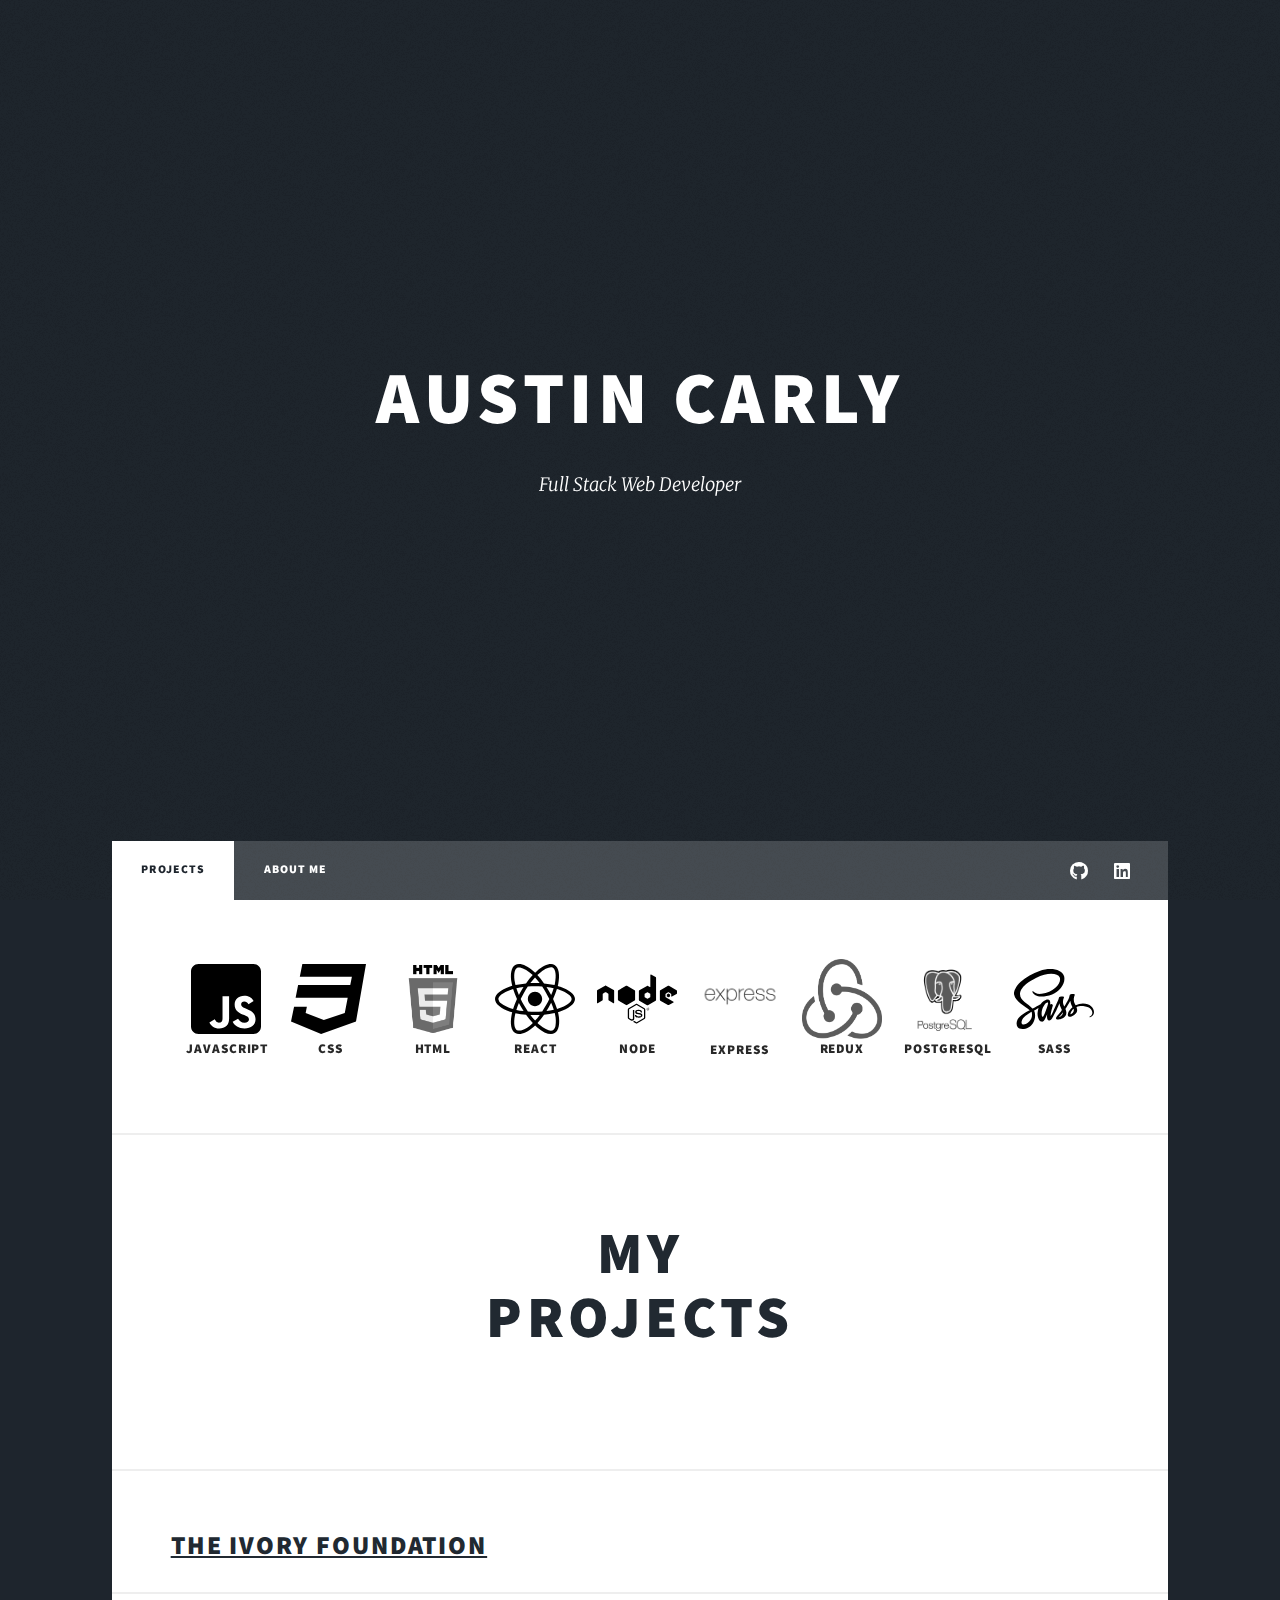
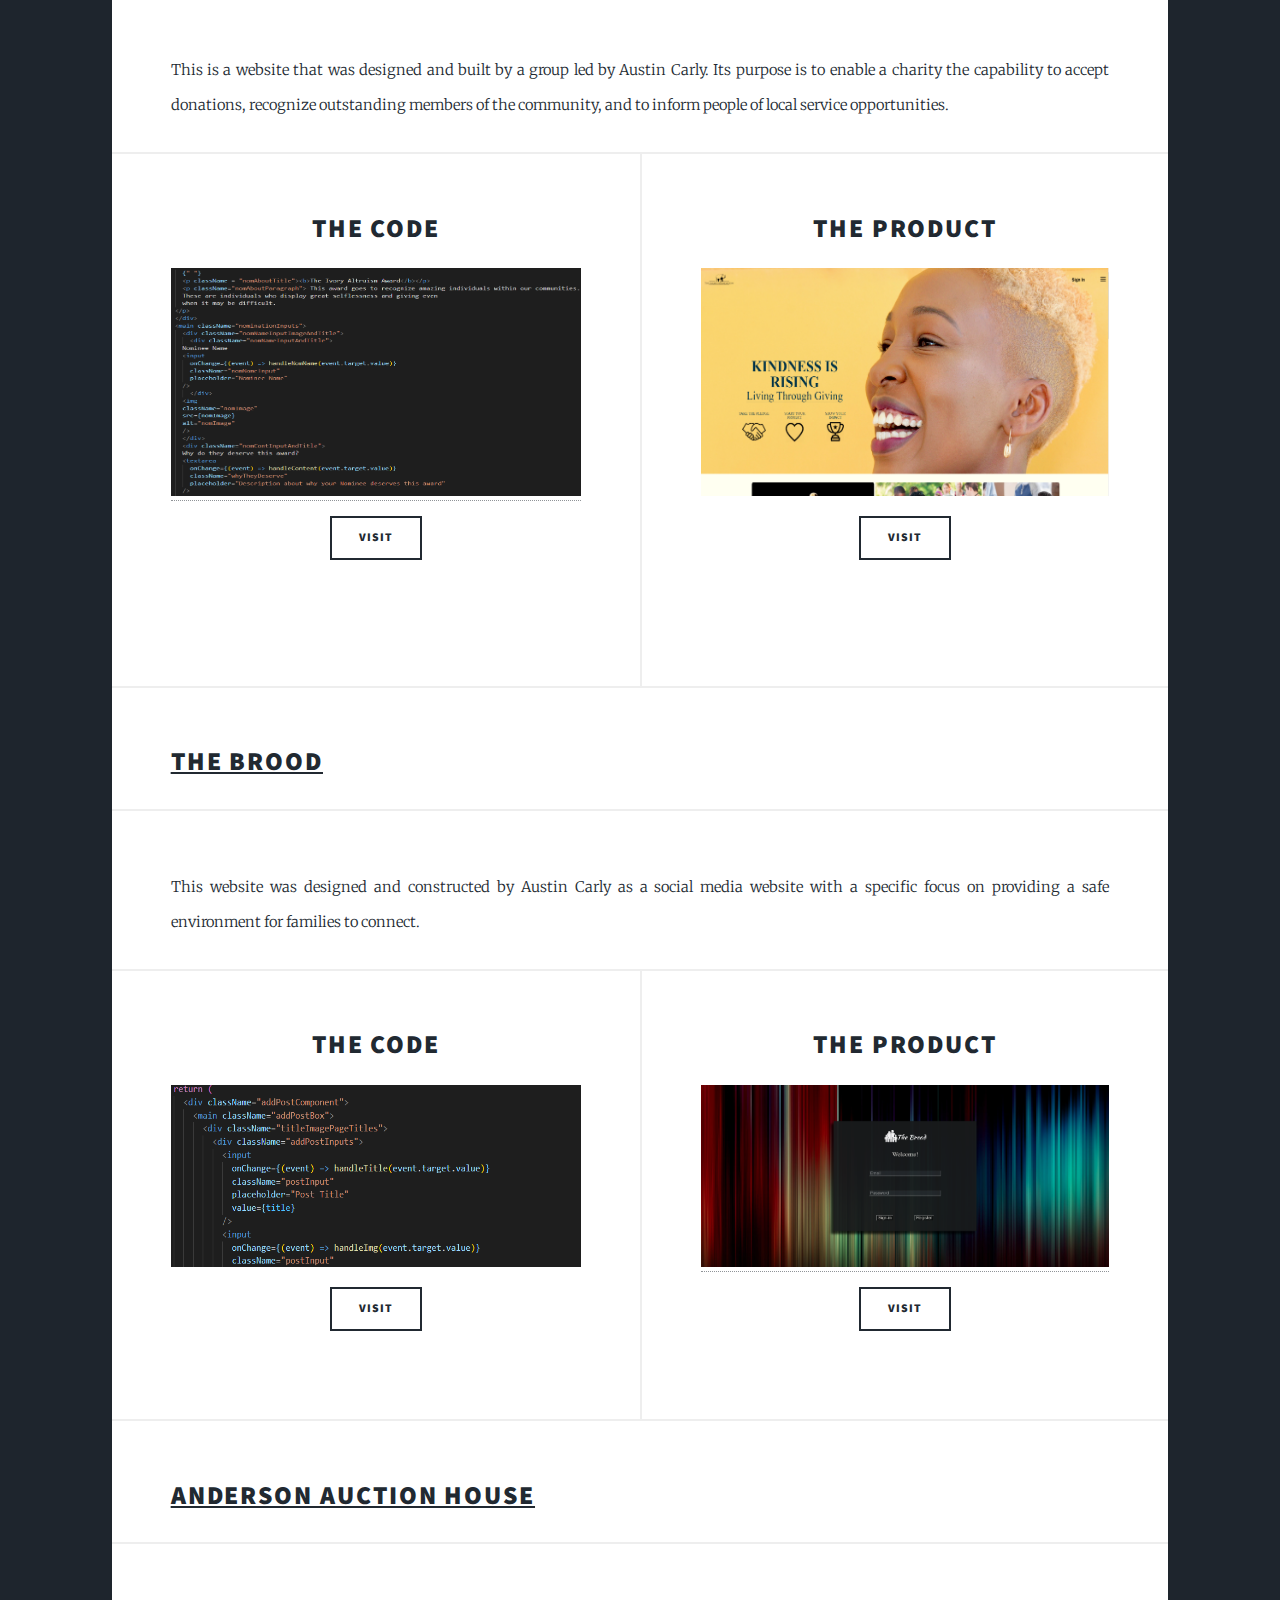
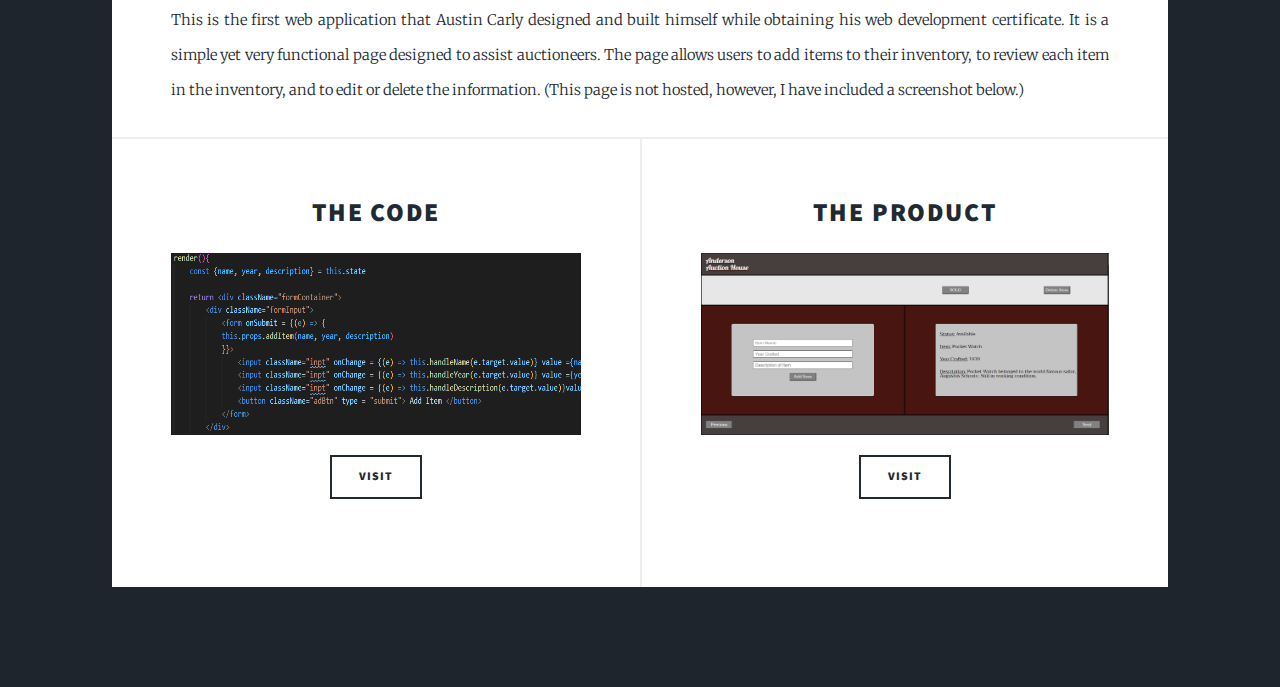
==== commit 5ef900ae: "Polish" ====
--- a/index.html
+++ b/index.html
@@ -49,23 +49,7 @@
 				<!-- Main -->
 					<div id="main">
 
-						<!-- Featured Post -->
-							<article class="post featured">
-								<header class="major">
-									<h2>
-										<!-- <a href="#"> -->
-											My<br />
-									Projects</a></h2>
-									<!-- <p>Aenean ornare velit lacus varius enim ullamcorper proin aliquam<br />
-									facilisis ante sed etiam magna interdum congue. Lorem ipsum dolor<br />
-									amet nullam sed etiam veroeros.</p> -->
-								<!-- </header>
-								<a href="#" class="image main"><img src="images/pic01.jpg" alt="" /></a>
-								<ul class="actions special">
-									<li><a href="#" class="button large">Full Story</a></li>
-								</ul> -->
-							</article>
-
+						
 						<!-- Posts -->
 						<h2>
 							<ul class="icons major logo-box">
@@ -81,19 +65,19 @@
 										<h5 class="logoTitle">CSS</h5>
 									</span>
 								</li>
-								</li>
-								<li class="icons major style1">
-									<span class="icon">
-										<img class="logo" src="./images/5847f5bdcef1014c0b5e489c.png" alt="React.js logo">
-										<h5 class="logoTitle">HTML</h5>
-									</span>
-								</li>
-								<li class="icons major style1">
-										<span class="icon">
-											<img class="logo round" src="./images/react-brands.svg" alt="React.js logo">
-											<h5 class="logoTitle">React</h5>
-										</span>
-									</li>
+							</li>
+							<li class="icons major style1">
+								<span class="icon">
+									<img class="logo" src="./images/5847f5bdcef1014c0b5e489c.png" alt="React.js logo">
+									<h5 class="logoTitle">HTML</h5>
+								</span>
+							</li>
+							<li class="icons major style1">
+								<span class="icon">
+									<img class="logo round" src="./images/react-brands.svg" alt="React.js logo">
+									<h5 class="logoTitle">React</h5>
+								</span>
+							</li>
 									<li class="icons major style1">
 										<span class="icon">
 											<img class="logo" src="./images/node-brands.svg" alt="React.js logo">
@@ -118,16 +102,23 @@
 											<h5 class="logoTitle">PostgresQL</h5>
 										</span>
 									</li>
-										<li class="icons major style1 last-three last-four last-six">
-											<span class="icon">
-												<img class="logo" src="./images/sass-brands.svg" alt="React.js logo">
-												<h5 class="logoTitle">Sass</h5>
-											</span>
-										</li>
-									</ul>
-						</h2>
-						<h2><u>The Ivory Foundation</u></h2>
-						<p>This is a website that was designed and built by a group led by Austin Carly. Its purpose is to enable a charity the capability to accept donations, recognize outstanding members of the community, and to inform people of local service opportunities.</p>
+									<li class="icons major style1 last-three last-four last-six">
+										<span class="icon">
+											<img class="logo" src="./images/sass-brands.svg" alt="React.js logo">
+											<h5 class="logoTitle">Sass</h5>
+										</span>
+									</li>
+								</ul>
+							</h2>
+							<!-- Featured Post -->
+								<article class="post featured">
+									<header class="major">
+										<h2>
+												My<br />Projects</a>
+									</h2>
+								</article>
+							<h2><u>The Ivory Foundation</u></h2>
+							<p>This is a website that was designed and built by a group led by Austin Carly. Its purpose is to enable a charity the capability to accept donations, recognize outstanding members of the community, and to inform people of local service opportunities.</p>
 							<section class="posts">
 								<article>
 									<header>
@@ -135,20 +126,20 @@
 									</header>
 									<a href="https://github.com/arc12420/nomination-group-project" class="imageFit">
 										<div class="webImg">
-											<img src="images/The Ivory Foundation code snippet.PNG" alt="" /></a>
-										</div>
-									<a href="https://github.com/arc12420/nomination-group-project" class="button">Visit</a>
-								</article>
-								<article>
-									<header>
-										<h2><a href="#">The Product</a></h2>
-									</header>
-									<a href="https://ivory-foundation.com/#/" class="imageFit">
-										<div class="webImg">
-											<img src="images/The Ivory Foundation.PNG" alt="" />
-										</div>
-									</a>
-									<a href="https://ivory-foundation.com/#/" class="button">Visit</a>
+											<img class= "actualImage" src="images/The Ivory Foundation code snippet.PNG" alt="" /></a>
+										</div>
+										<a href="https://github.com/arc12420/nomination-group-project" class="button">Visit</a>
+									</article>
+									<article>
+										<header>
+											<h2><a href="#">The Product</a></h2>
+										</header>
+										<a href="https://ivory-foundation.com/#/" class="imageFit">
+											<div class="webImg">
+												<img class= "actualImage" src="images/The Ivory Foundation.PNG" alt="" />
+											</div>
+										</a>
+										<a href="https://ivory-foundation.com/#/" class="button">Visit</a>
 								</article>
 							</section>
 							<h2><u>The Brood</u></h2>
@@ -160,7 +151,7 @@
 									</header>
 									<a href="https://github.com/arc12420/austincarly-personal-project" class="imageFit">
 										<div class="webImg">
-											<img src="images/The Brood code snippet.PNG" alt="" />
+											<img class= "actualImage" src="images/The Brood code snippet.PNG" alt="" />
 										</div>
 									</a>
 									<a href="https://github.com/arc12420/austincarly-personal-project" class="button">Visit</a>
@@ -171,7 +162,7 @@
 									</header>
 									<a href="https://thebrood.page/#/" class="imageFit">
 										<div class="webImg">
-											<img src="images/The Brood.PNG" alt="" /></a>
+											<img class= "actualImage" src="images/The Brood.PNG" alt="" /></a>
 										</div>
 									<a href="https://thebrood.page/#/" class="button">Visit</a>
 								</article>
@@ -187,7 +178,7 @@
 									</header>
 									<a href="https://github.com/arc12420/node-db-project" class="imageFit">
 										<div class="webImg">
-										<img src="images/Anderson Auction House code snippet.PNG" alt="" />
+										<img class= "actualImage" src="images/Anderson Auction House code snippet.PNG" alt="" />
 									</div>
 									</a>
 									<a href="https://github.com/arc12420/node-db-project" class="button">Visit</a>
@@ -198,7 +189,7 @@
 									</header>
 									<a href="aahPic.html" class="imageFit">
 										<div class="webImg">
-											<img src="images/Anderson Auction House.PNG" alt="" />
+											<img class= "actualImage" src="images/Anderson Auction House.PNG" alt="" />
 										</div>
 									</a>
 									<a href="aahPic.html" class="button">Visit</a>
--- a/assets/css/main.css
+++ b/assets/css/main.css
@@ -3226,6 +3226,17 @@
 
 /* Wrapper */
 
+.aahBox{
+	height:100vh;
+	width:100vw;
+}
+.aahImage{
+	height: inherit;
+	max-height: unset;
+	min-height: unset;
+	/* width:inherit; */
+}
+
 	#wrapper {
 		-moz-transition: opacity 0.5s ease;
 		-webkit-transition: opacity 0.5s ease;
@@ -3258,12 +3269,24 @@
 
 	}
 
+	.webImg{
+		height:55%;
+		width:100%;
+		margin-bottom: 20px;
+	}
+
 	.imageFit{
 		
-		/* display: block;
-		margin: 2.5rem 0;
-		max-height:10px;
-		width:10px; */
+		height:300px;
+		width:450px;
+	}
+
+	.actualImage{
+		height:100%;
+		width:100%;
+		max-width: unset;
+		max-height: unset;
+	    min-height: unset;
 	}
 
 	.icons.major.logo-box{
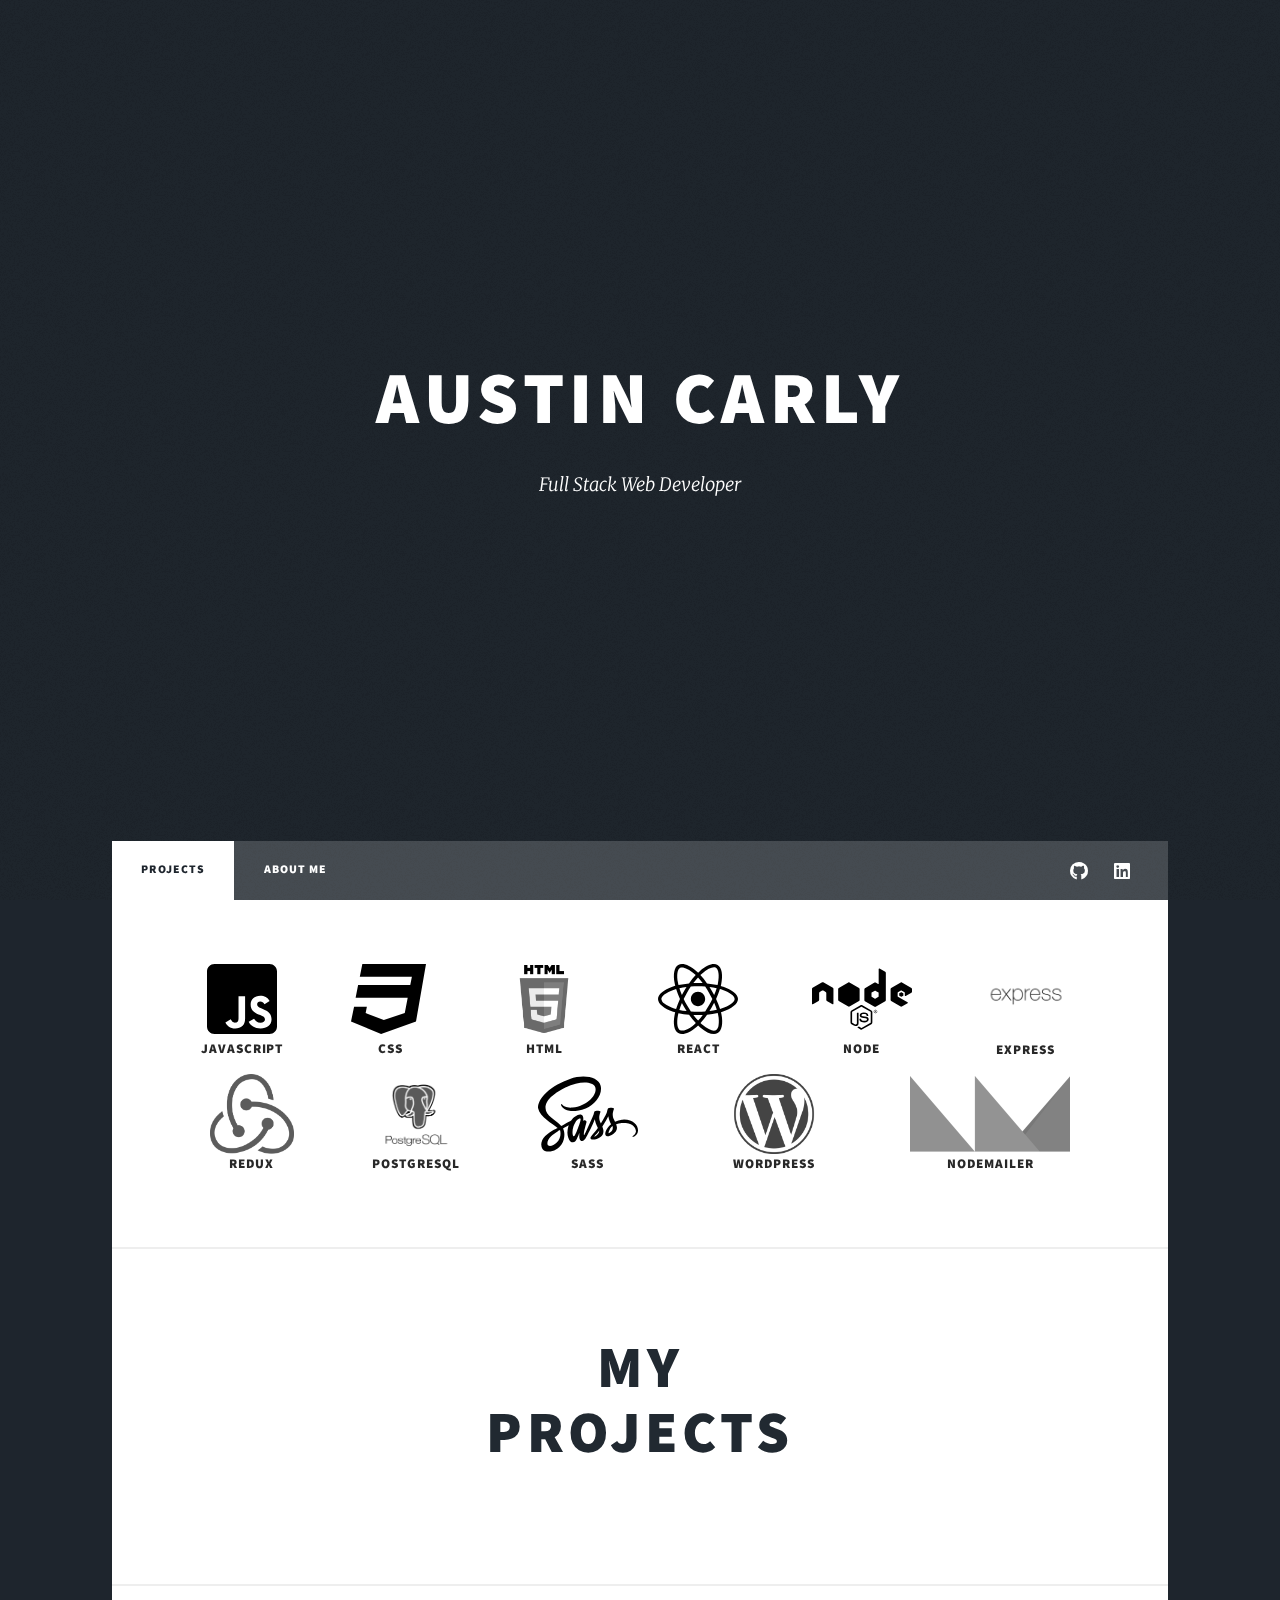
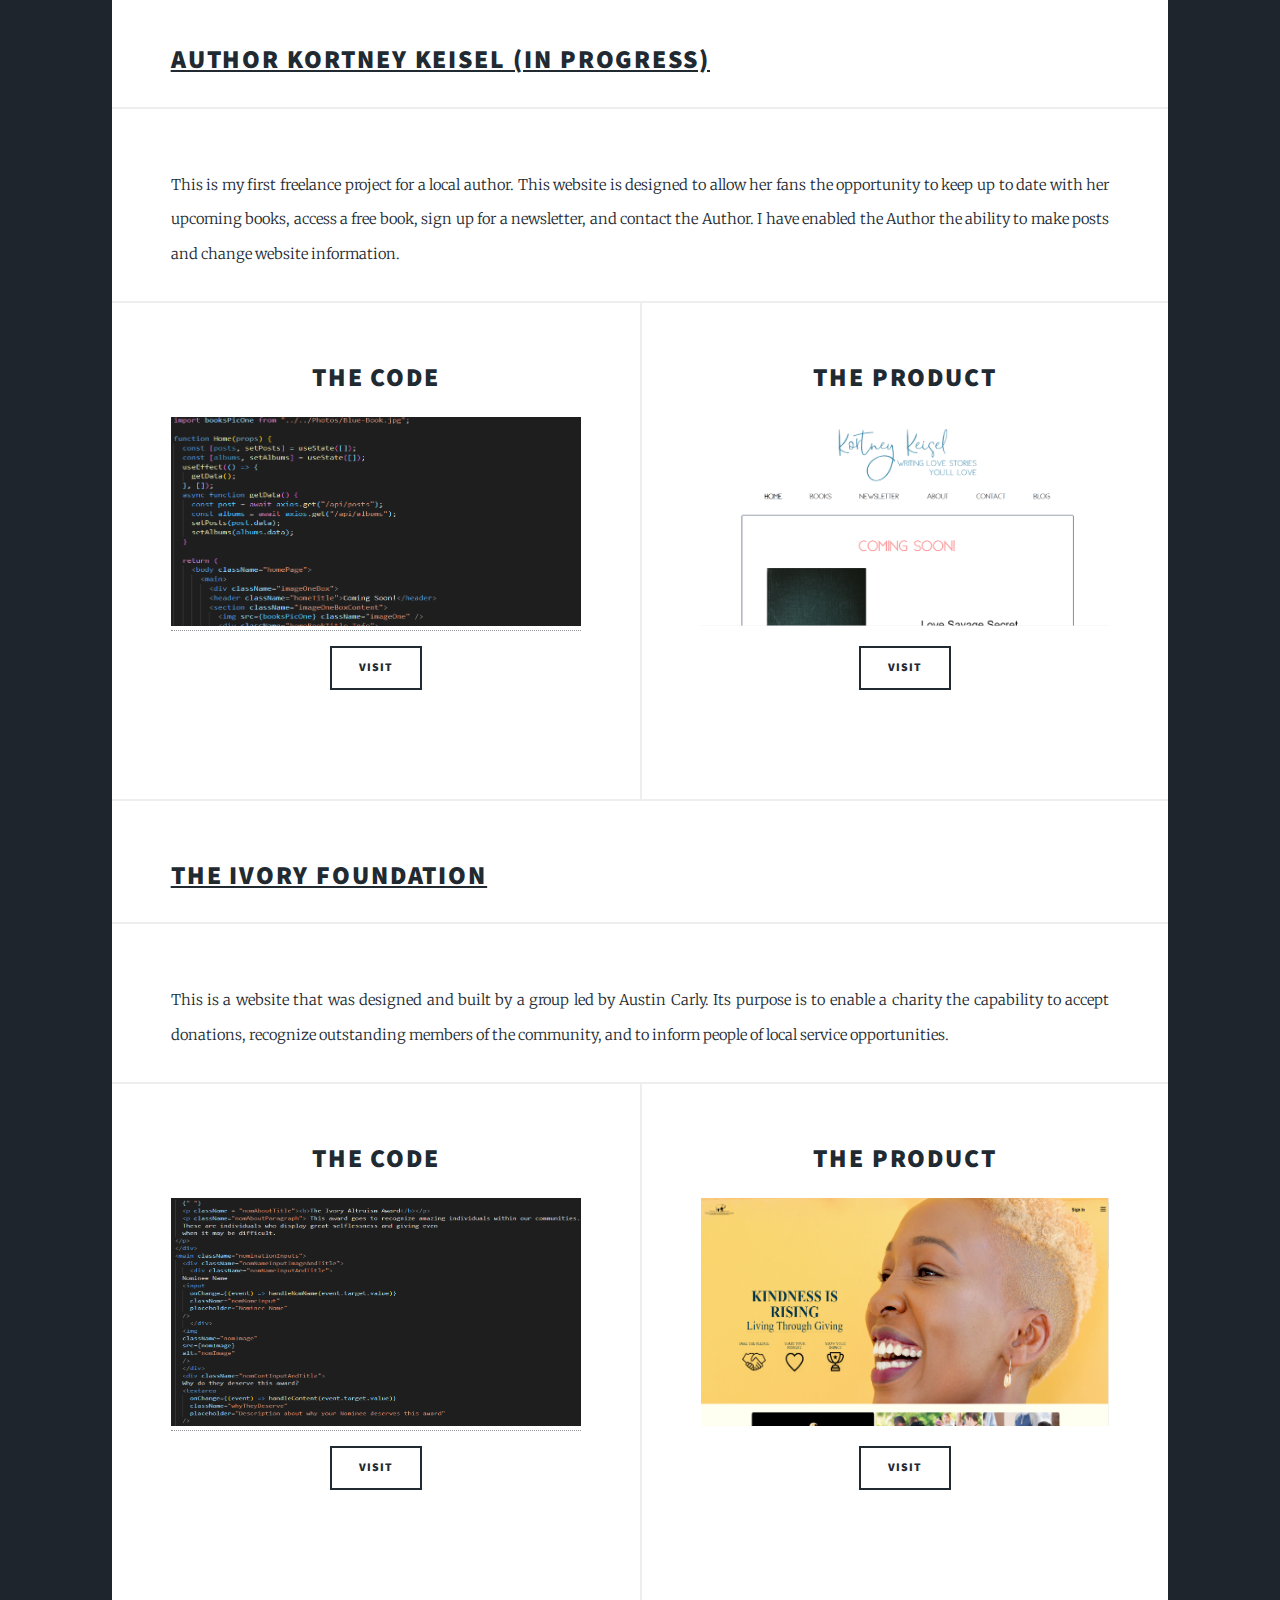
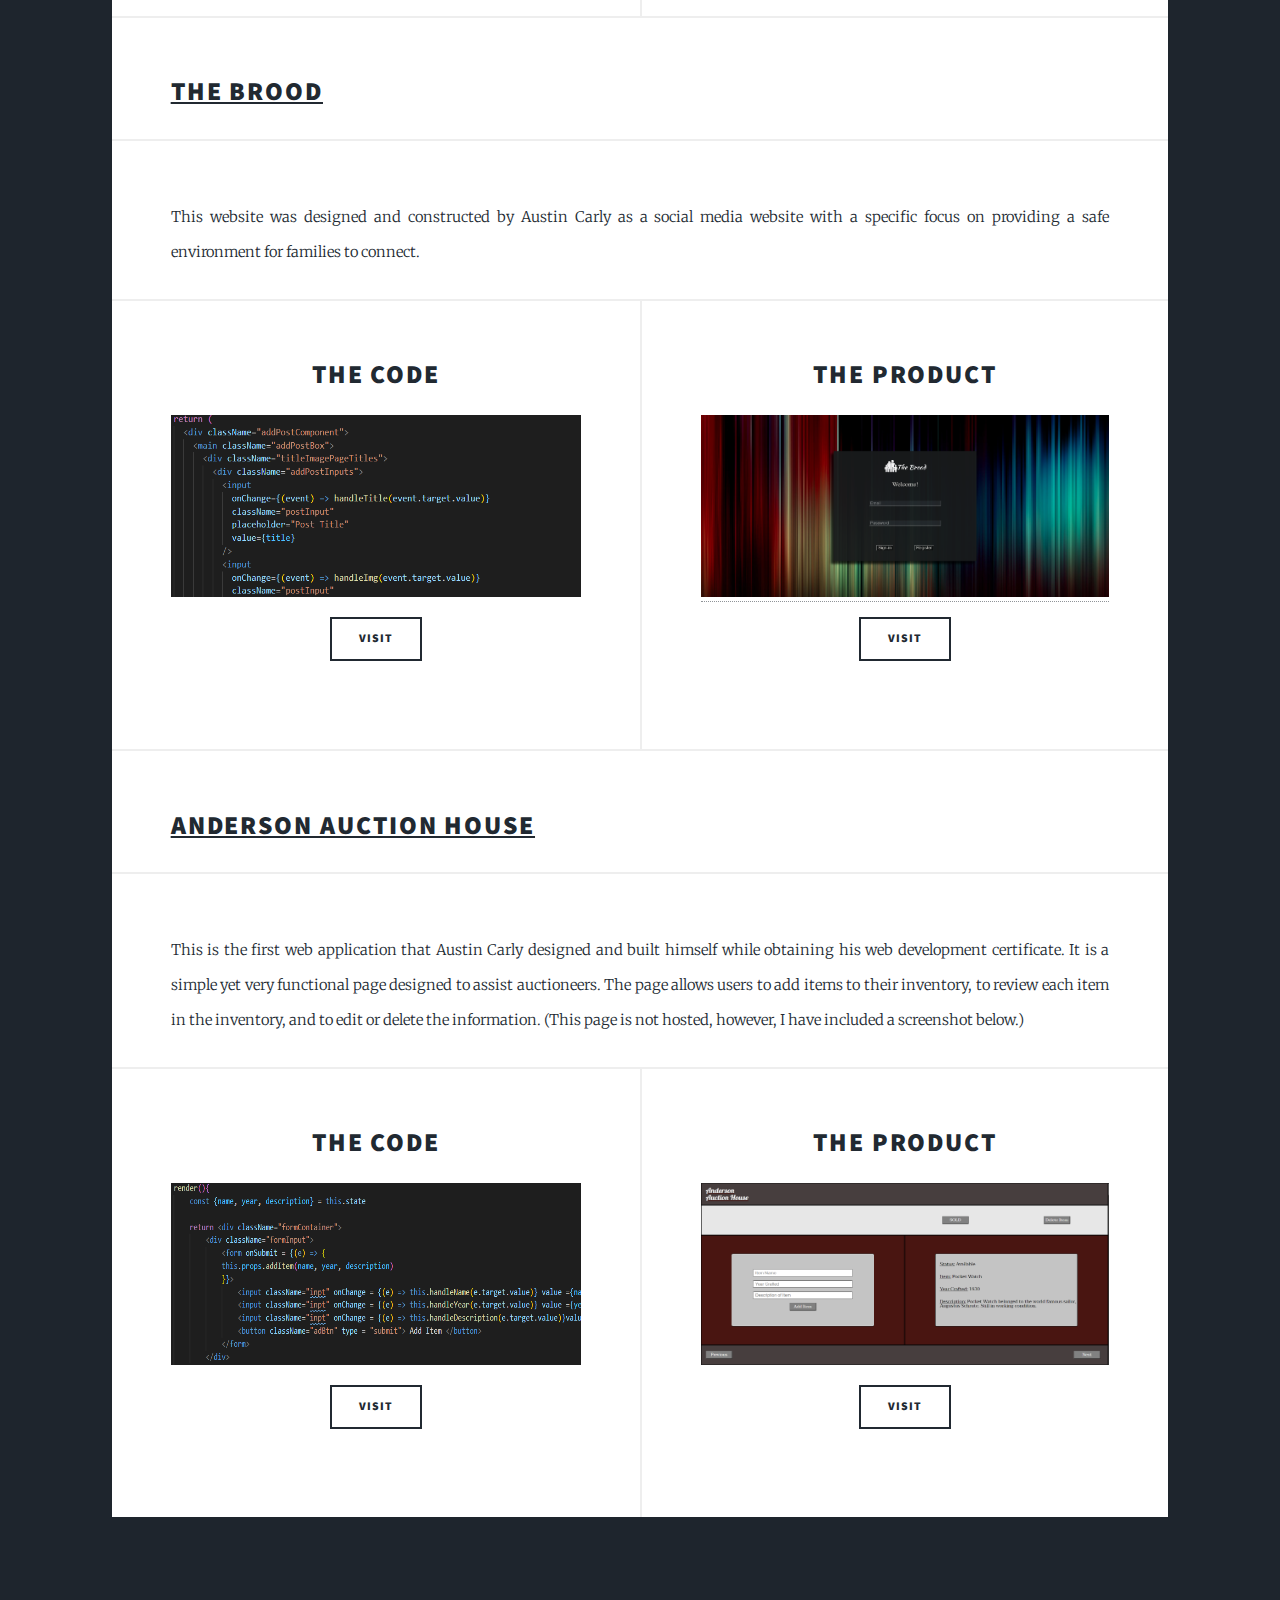
==== commit 0fafa114: "wordpressNKK" ====
--- a/index.html
+++ b/index.html
@@ -51,7 +51,7 @@
 
 						
 						<!-- Posts -->
-						<h2>
+						<h2 classname="iconsBox">
 							<ul class="icons major logo-box">
 								<li class="icons major style1">
 									<span class="icon">
@@ -108,6 +108,18 @@
 											<h5 class="logoTitle">Sass</h5>
 										</span>
 									</li>
+									<li class="icons major style1 last-three last-four last-six">
+										<span class="icon">
+											<img class="wLogo" src="./images/Wordpress.png" alt="Wordpress logo">
+											<h5 class="logoTitle">WordPress</h5>
+										</span>
+									</li>
+									<li class="icons major style1 last-three last-four last-six">
+										<span class="icon">
+											<img class="wLogo" src="./images/Nodemailer.png" alt="Nodemailer logo">
+											<h5 class="logoTitle">Nodemailer</h5>
+										</span>
+									</li>
 								</ul>
 							</h2>
 							<!-- Featured Post -->
@@ -117,6 +129,31 @@
 												My<br />Projects</a>
 									</h2>
 								</article>
+							<h2><u>Author Kortney Keisel (In progress)</u></h2>
+							<p>This is my first freelance project for a local author. This website is designed to allow her fans the opportunity to keep up to date with her upcoming books, access a free book, sign up for a newsletter, and contact the Author. I have enabled the Author the ability to make posts and change website information.</p>
+							<section class="posts">
+								<article>
+									<header>
+										<h2><a href="#">The Code</a></h2>
+									</header>
+									<a href="https://github.com/arc12420/Kortney-Keisel" class="imageFit">
+										<div class="webImg">
+											<img class= "actualImage" src="images/Kortney Keisel Code.PNG" alt="" /></a>
+										</div>
+										<a href="https://github.com/arc12420/Kortney-Keisel" class="button">Visit</a>
+									</article>
+									<article>
+										<header>
+											<h2><a href="#">The Product</a></h2>
+										</header>
+										<a href="http://165.227.18.22:4000/#/" class="imageFit">
+											<div class="webImg">
+												<img class= "actualImage" src="images/Kortney Keisel Site.PNG" alt="" />
+											</div>
+										</a>
+										<a href="http://165.227.18.22:4000/#/" class="button">Visit</a>
+								</article>
+							</section>
 							<h2><u>The Ivory Foundation</u></h2>
 							<p>This is a website that was designed and built by a group led by Austin Carly. Its purpose is to enable a charity the capability to accept donations, recognize outstanding members of the community, and to inform people of local service opportunities.</p>
 							<section class="posts">
--- a/assets/css/main.css
+++ b/assets/css/main.css
@@ -2578,6 +2578,16 @@
 			font-family: 'Font Awesome 5 Free';
 			font-weight: 400;
 		}
+		span .icon {
+			display: flex;
+			justify-content: center;
+			align-items: center;
+		}
+		li .icon {
+			display: flex;
+			justify-content: center;
+			align-items: center;
+		}
 
 		.icon > .label {
 			display: none;
@@ -2808,6 +2818,11 @@
 		}
 
 /* Icons */
+
+.iconsBox{
+	display: flex;
+	flex-wrap: wrap;
+}
 
 	ul.icons {
 		cursor: default;
@@ -3293,13 +3308,26 @@
 		display: flex;
 		justify-content: center;
 		justify-content: space-evenly;
-		filter:grayscale(100%)
+		filter:grayscale(100%);
+		flex-wrap: wrap;
 	}
 
 	.logo{
-		width: 80px;
+		width: auto;
 		height:80px;
 		min-height: unset;
+		margin-right: 30px;
+		margin-left: 30px;
+		justify-content: space-evenly;
+	}
+
+	.wLogo{
+		width: auto;
+		height:80px;
+		min-height: unset;
+		margin-right: 30px;
+		margin-left: 30px;
+		justify-content: space-evenly;
 	}
 
 	.logoTitle{
@@ -3757,6 +3785,8 @@
 		z-index: 2;
 	}
 
+
+
 		#nav ul.divided li {
 			border-top-color: #ffffff;
 		}
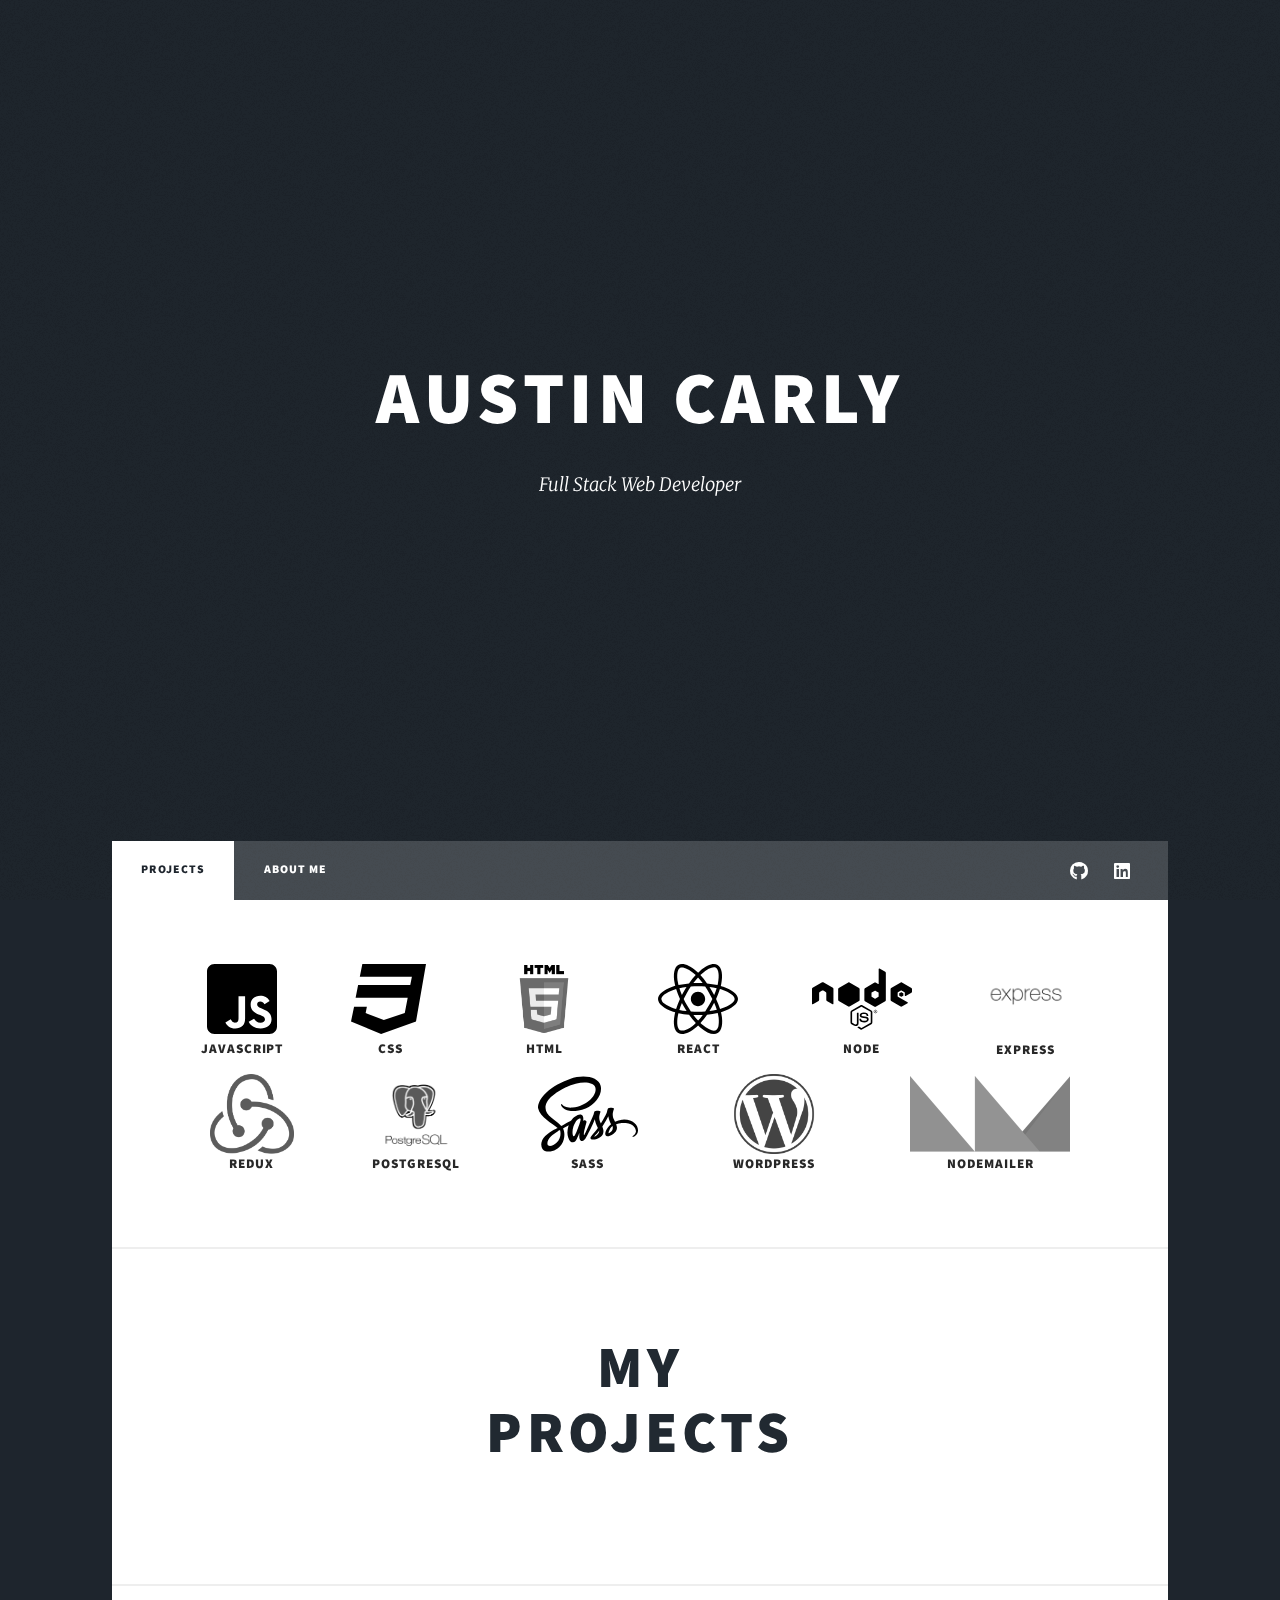
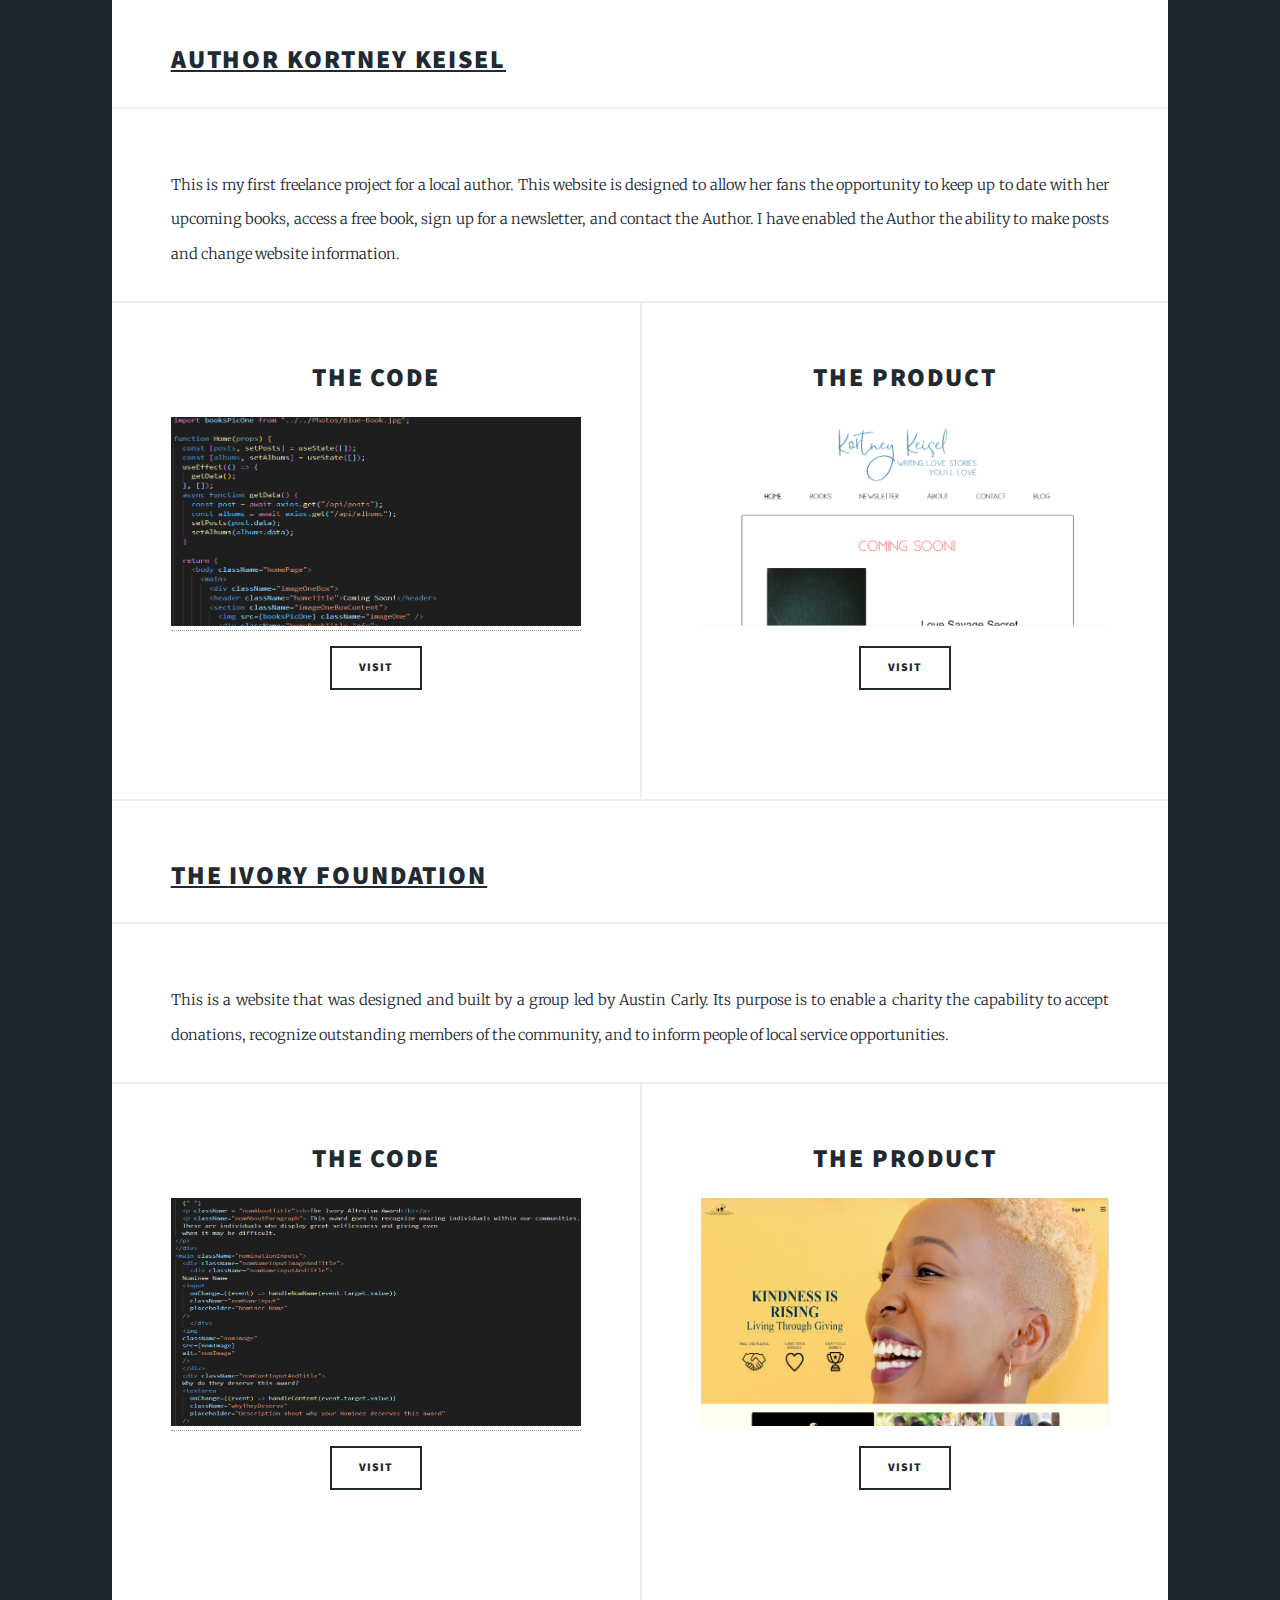
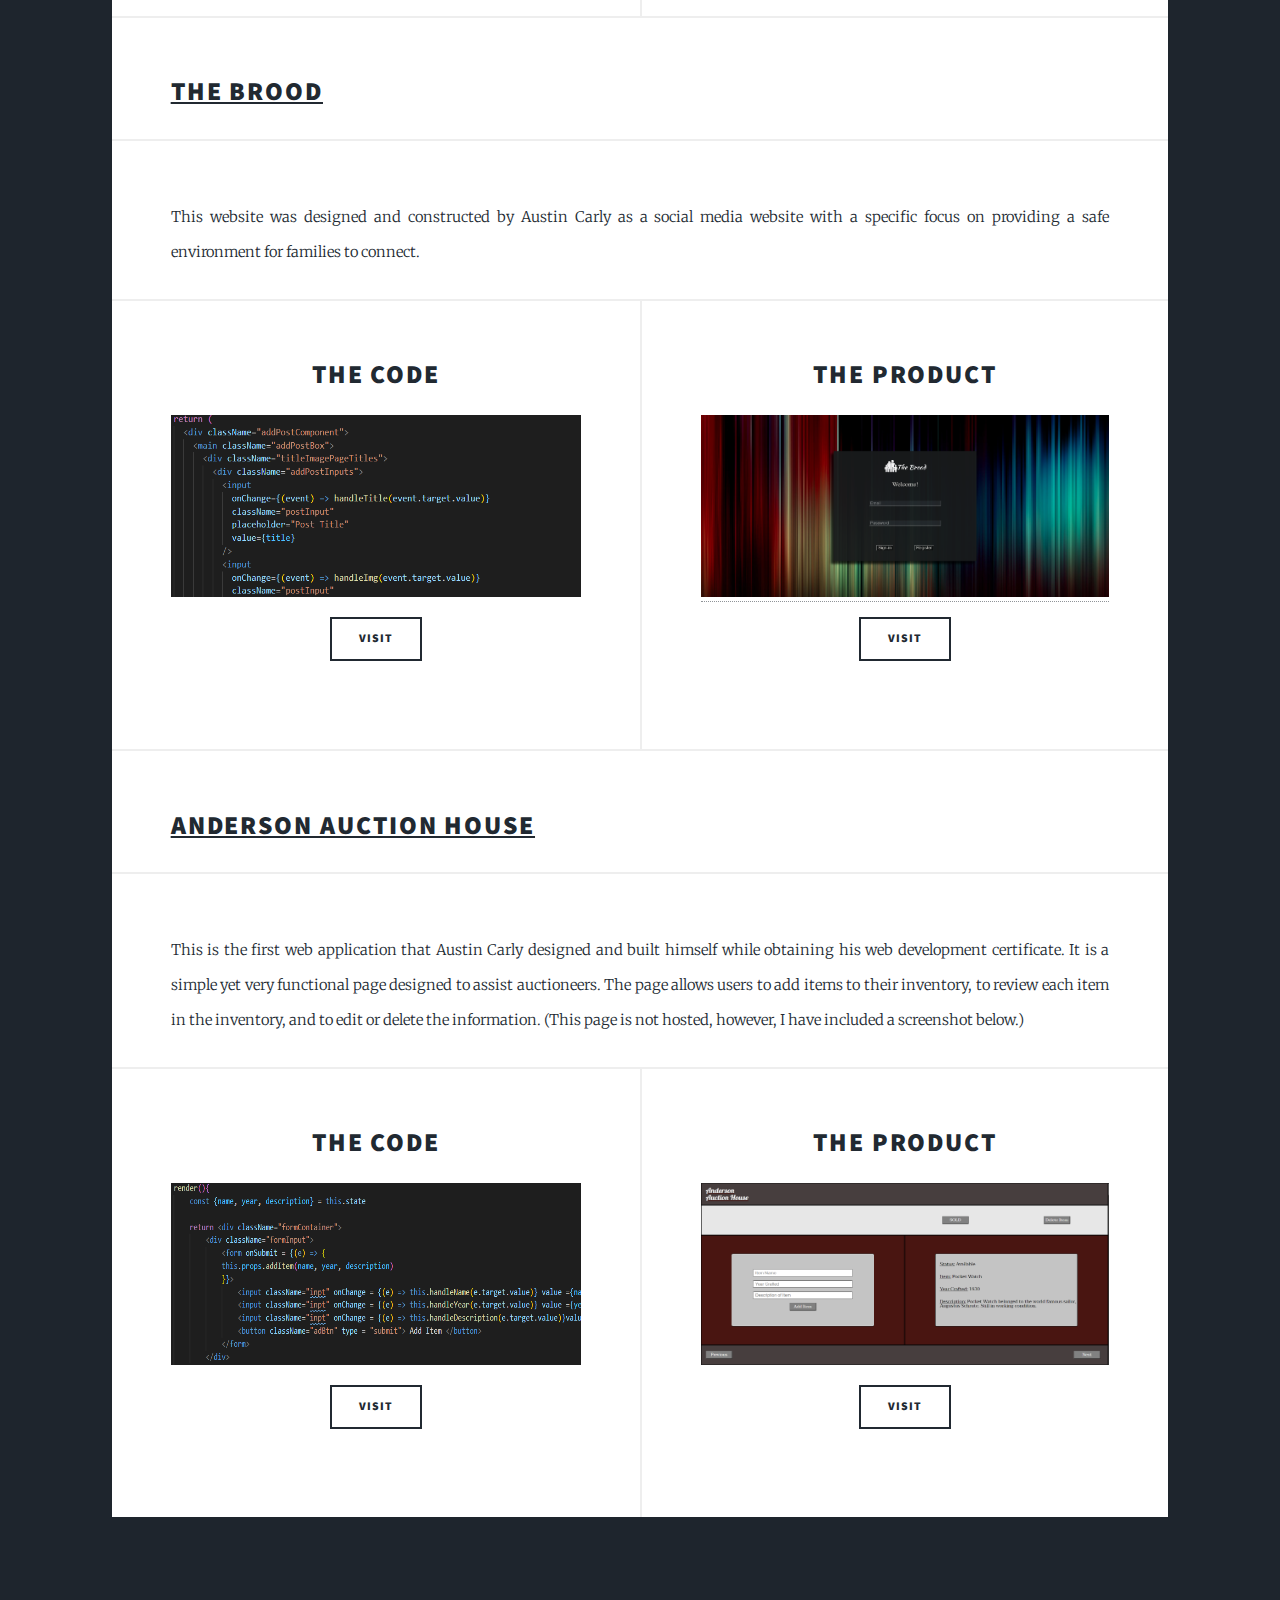
==== commit 66f65d64: "Updating Kortney Keisel site information" ====
--- a/index.html
+++ b/index.html
@@ -129,7 +129,7 @@
 												My<br />Projects</a>
 									</h2>
 								</article>
-							<h2><u>Author Kortney Keisel (In progress)</u></h2>
+							<h2><u>Author Kortney Keisel</u></h2>
 							<p>This is my first freelance project for a local author. This website is designed to allow her fans the opportunity to keep up to date with her upcoming books, access a free book, sign up for a newsletter, and contact the Author. I have enabled the Author the ability to make posts and change website information.</p>
 							<section class="posts">
 								<article>
@@ -146,12 +146,12 @@
 										<header>
 											<h2><a href="#">The Product</a></h2>
 										</header>
-										<a href="http://165.227.18.22:4000/#/" class="imageFit">
+										<a href="https://kortneykeisel.com/#/" class="imageFit">
 											<div class="webImg">
 												<img class= "actualImage" src="images/Kortney Keisel Site.PNG" alt="" />
 											</div>
 										</a>
-										<a href="http://165.227.18.22:4000/#/" class="button">Visit</a>
+										<a href="https://kortneykeisel.com/#/" class="button">Visit</a>
 								</article>
 							</section>
 							<h2><u>The Ivory Foundation</u></h2>
